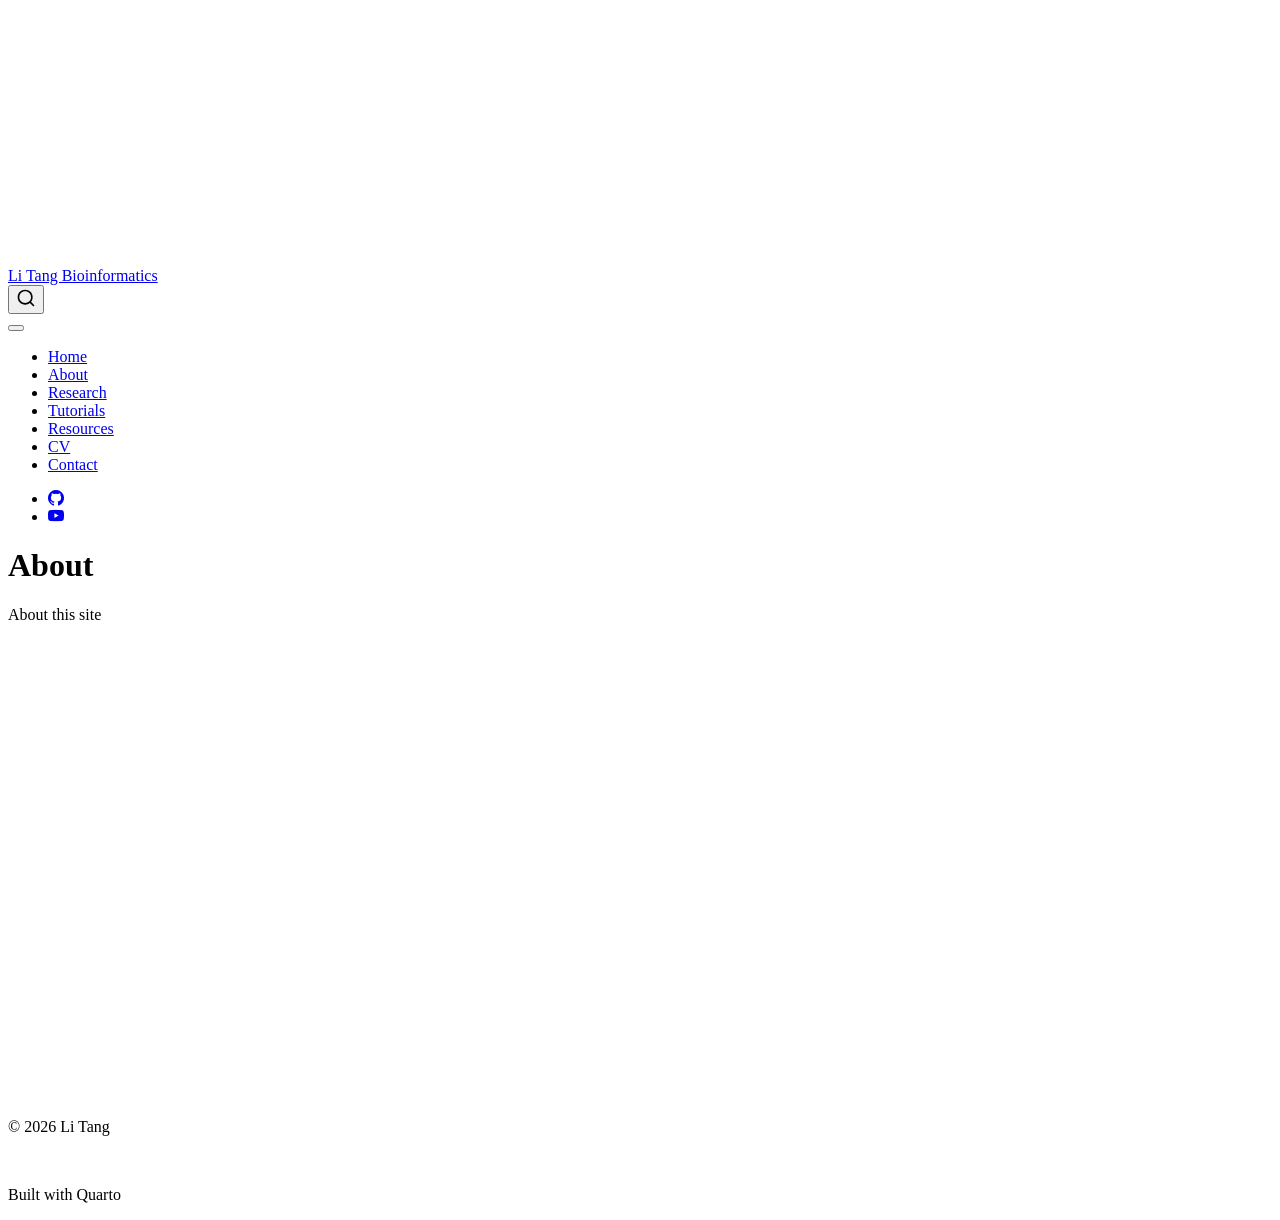
==== docs/about.html @ 750011ef "Initial personal homepage" ====
<!DOCTYPE html>
<html xmlns="http://www.w3.org/1999/xhtml" lang="en" xml:lang="en"><head>

<meta charset="utf-8">
<meta name="generator" content="quarto-1.9.37">

<meta name="viewport" content="width=device-width, initial-scale=1.0, user-scalable=yes">


<title>About – Li Tang Bioinformatics</title>
<style>
/* Default styles provided by pandoc.
** See https://pandoc.org/MANUAL.html#variables-for-html for config info.
*/
code{white-space: pre-wrap;}
span.smallcaps{font-variant: small-caps;}
div.columns{display: flex; gap: min(4vw, 1.5em);}
div.column{flex: auto; overflow-x: auto;}
div.hanging-indent{margin-left: 1.5em; text-indent: -1.5em;}
ul.task-list{list-style: none;}
ul.task-list li input[type="checkbox"] {
  width: 0.8em;
  margin: 0 0.8em 0.2em -1em; /* quarto-specific, see https://github.com/quarto-dev/quarto-cli/issues/4556 */ 
  vertical-align: middle;
}
</style>


<script src="site_libs/quarto-nav/quarto-nav.js"></script>
<script src="site_libs/quarto-nav/headroom.min.js"></script>
<script src="site_libs/clipboard/clipboard.min.js"></script>
<script src="site_libs/quarto-search/autocomplete.umd.js"></script>
<script src="site_libs/quarto-search/fuse.min.js"></script>
<script src="site_libs/quarto-search/quarto-search.js"></script>
<meta name="quarto:offset" content="./">
<script src="site_libs/quarto-html/quarto.js" type="module"></script>
<script src="site_libs/quarto-html/tabsets/tabsets.js" type="module"></script>
<script src="site_libs/quarto-html/popper.min.js"></script>
<script src="site_libs/quarto-html/tippy.umd.min.js"></script>
<script src="site_libs/quarto-html/anchor.min.js"></script>
<link href="site_libs/quarto-html/tippy.css" rel="stylesheet">
<link href="site_libs/quarto-html/quarto-syntax-highlighting-7f8f88aac4f3542376d5c11b86a4c14d.css" rel="stylesheet" id="quarto-text-highlighting-styles">
<script src="site_libs/bootstrap/bootstrap.min.js"></script>
<link href="site_libs/bootstrap/bootstrap-icons.css" rel="stylesheet">
<link href="site_libs/bootstrap/bootstrap-158031087360bce0ff56dc785ce39e06.min.css" rel="stylesheet" append-hash="true" id="quarto-bootstrap" data-mode="light">
<script id="quarto-search-options" type="application/json">{
  "location": "navbar",
  "copy-button": false,
  "collapse-after": 3,
  "panel-placement": "end",
  "type": "overlay",
  "limit": 50,
  "keyboard-shortcut": [
    "f",
    "/",
    "s"
  ],
  "show-item-context": false,
  "language": {
    "search-no-results-text": "No results",
    "search-matching-documents-text": "matching documents",
    "search-copy-link-title": "Copy link to search",
    "search-hide-matches-text": "Hide additional matches",
    "search-more-match-text": "more match in this document",
    "search-more-matches-text": "more matches in this document",
    "search-clear-button-title": "Clear",
    "search-text-placeholder": "",
    "search-detached-cancel-button-title": "Cancel",
    "search-submit-button-title": "Submit",
    "search-label": "Search"
  }
}</script>


<link rel="stylesheet" href="styles.css">
</head>

<body class="nav-fixed quarto-light">

<div id="quarto-search-results"></div>
  <header id="quarto-header" class="headroom fixed-top">
    <nav class="navbar navbar-expand-lg " data-bs-theme="dark">
      <div class="navbar-container container-fluid">
      <div class="navbar-brand-container mx-auto">
    <a class="navbar-brand" href="./index.html">
    <span class="navbar-title">Li Tang Bioinformatics</span>
    </a>
  </div>
            <div id="quarto-search" class="" title="Search"></div>
          <button class="navbar-toggler" type="button" data-bs-toggle="collapse" data-bs-target="#navbarCollapse" aria-controls="navbarCollapse" role="menu" aria-expanded="false" aria-label="Toggle navigation" onclick="if (window.quartoToggleHeadroom) { window.quartoToggleHeadroom(); }">
  <span class="navbar-toggler-icon"></span>
</button>
          <div class="collapse navbar-collapse" id="navbarCollapse">
            <ul class="navbar-nav navbar-nav-scroll me-auto">
  <li class="nav-item">
    <a class="nav-link" href="./index.html"> 
<span class="menu-text">Home</span></a>
  </li>  
  <li class="nav-item">
    <a class="nav-link active" href="./about.html" aria-current="page"> 
<span class="menu-text">About</span></a>
  </li>  
  <li class="nav-item">
    <a class="nav-link" href="./research.html"> 
<span class="menu-text">Research</span></a>
  </li>  
  <li class="nav-item">
    <a class="nav-link" href="./tutorials.html"> 
<span class="menu-text">Tutorials</span></a>
  </li>  
  <li class="nav-item">
    <a class="nav-link" href="./resources.html"> 
<span class="menu-text">Resources</span></a>
  </li>  
  <li class="nav-item">
    <a class="nav-link" href="./cv.html"> 
<span class="menu-text">CV</span></a>
  </li>  
  <li class="nav-item">
    <a class="nav-link" href="./contact.html"> 
<span class="menu-text">Contact</span></a>
  </li>  
</ul>
            <ul class="navbar-nav navbar-nav-scroll ms-auto">
  <li class="nav-item compact">
    <a class="nav-link" href="https://github.com/LiTang1013"> <i class="bi bi-github" role="img">
</i> 
<span class="menu-text"></span></a>
  </li>  
  <li class="nav-item compact">
    <a class="nav-link" href="https://www.youtube.com/@YOUR_CHANNEL"> <i class="bi bi-youtube" role="img">
</i> 
<span class="menu-text"></span></a>
  </li>  
</ul>
          </div> <!-- /navcollapse -->
            <div class="quarto-navbar-tools">
</div>
      </div> <!-- /container-fluid -->
    </nav>
</header>
<!-- content -->
<div id="quarto-content" class="quarto-container page-columns page-rows-contents page-layout-full page-navbar">
<!-- sidebar -->
<!-- margin-sidebar -->
    <div id="quarto-margin-sidebar" class="sidebar margin-sidebar zindex-bottom">
        
    </div>
<!-- main -->
<main class="content column-page" id="quarto-document-content">

<header id="title-block-header" class="quarto-title-block default">
<div class="quarto-title">
<h1 class="title">About</h1>
</div>



<div class="quarto-title-meta column-page">

    
  
    
  </div>
  


</header>


<p>About this site</p>



</main> <!-- /main -->
<script id="quarto-html-after-body" type="application/javascript">
  window.document.addEventListener("DOMContentLoaded", function (event) {
    const icon = "";
    const anchorJS = new window.AnchorJS();
    anchorJS.options = {
      placement: 'right',
      icon: icon
    };
    anchorJS.add('.anchored');
    const isCodeAnnotation = (el) => {
      for (const clz of el.classList) {
        if (clz.startsWith('code-annotation-')) {                     
          return true;
        }
      }
      return false;
    }
    const onCopySuccess = function(e) {
      // button target
      const button = e.trigger;
      // don't keep focus
      button.blur();
      // flash "checked"
      button.classList.add('code-copy-button-checked');
      var currentTitle = button.getAttribute("title");
      button.setAttribute("title", "Copied!");
      let tooltip;
      if (window.bootstrap) {
        button.setAttribute("data-bs-toggle", "tooltip");
        button.setAttribute("data-bs-placement", "left");
        button.setAttribute("data-bs-title", "Copied!");
        tooltip = new bootstrap.Tooltip(button, 
          { trigger: "manual", 
            customClass: "code-copy-button-tooltip",
            offset: [0, -8]});
        tooltip.show();    
      }
      setTimeout(function() {
        if (tooltip) {
          tooltip.hide();
          button.removeAttribute("data-bs-title");
          button.removeAttribute("data-bs-toggle");
          button.removeAttribute("data-bs-placement");
        }
        button.setAttribute("title", currentTitle);
        button.classList.remove('code-copy-button-checked');
      }, 1000);
      // clear code selection
      e.clearSelection();
    }
    const getTextToCopy = function(trigger) {
      const outerScaffold = trigger.parentElement.cloneNode(true);
      const codeEl = outerScaffold.querySelector('code');
      for (const childEl of codeEl.children) {
        if (isCodeAnnotation(childEl)) {
          childEl.remove();
        }
      }
      return codeEl.innerText;
    }
    const clipboard = new window.ClipboardJS('.code-copy-button:not([data-in-quarto-modal])', {
      text: getTextToCopy
    });
    clipboard.on('success', onCopySuccess);
    if (window.document.getElementById('quarto-embedded-source-code-modal')) {
      const clipboardModal = new window.ClipboardJS('.code-copy-button[data-in-quarto-modal]', {
        text: getTextToCopy,
        container: window.document.getElementById('quarto-embedded-source-code-modal')
      });
      clipboardModal.on('success', onCopySuccess);
    }
      var localhostRegex = new RegExp(/^(?:http|https):\/\/localhost\:?[0-9]*\//);
      var mailtoRegex = new RegExp(/^mailto:/);
        var filterRegex = new RegExp('/' + window.location.host + '/');
      var isInternal = (href) => {
          return filterRegex.test(href) || localhostRegex.test(href) || mailtoRegex.test(href);
      }
      // Inspect non-navigation links and adorn them if external
     var links = window.document.querySelectorAll('a[href]:not(.nav-link):not(.navbar-brand):not(.toc-action):not(.sidebar-link):not(.sidebar-item-toggle):not(.pagination-link):not(.no-external):not([aria-hidden]):not(.dropdown-item):not(.quarto-navigation-tool):not(.about-link)');
      for (var i=0; i<links.length; i++) {
        const link = links[i];
        if (!isInternal(link.href)) {
          // undo the damage that might have been done by quarto-nav.js in the case of
          // links that we want to consider external
          if (link.dataset.originalHref !== undefined) {
            link.href = link.dataset.originalHref;
          }
        }
      }
    function tippyHover(el, contentFn, onTriggerFn, onUntriggerFn) {
      const config = {
        allowHTML: true,
        maxWidth: 500,
        delay: 100,
        arrow: false,
        appendTo: function(el) {
            return el.parentElement;
        },
        interactive: true,
        interactiveBorder: 10,
        theme: 'quarto',
        placement: 'bottom-start',
      };
      if (contentFn) {
        config.content = contentFn;
      }
      if (onTriggerFn) {
        config.onTrigger = onTriggerFn;
      }
      if (onUntriggerFn) {
        config.onUntrigger = onUntriggerFn;
      }
      window.tippy(el, config); 
    }
    const noterefs = window.document.querySelectorAll('a[role="doc-noteref"]');
    for (var i=0; i<noterefs.length; i++) {
      const ref = noterefs[i];
      tippyHover(ref, function() {
        // use id or data attribute instead here
        let href = ref.getAttribute('data-footnote-href') || ref.getAttribute('href');
        try { href = new URL(href).hash; } catch {}
        const id = href.replace(/^#\/?/, "");
        const note = window.document.getElementById(id);
        if (note) {
          return note.innerHTML;
        } else {
          return "";
        }
      });
    }
    const xrefs = window.document.querySelectorAll('a.quarto-xref');
    const processXRef = (id, note) => {
      // Strip column container classes
      const stripColumnClz = (el) => {
        el.classList.remove("page-full", "page-columns");
        if (el.children) {
          for (const child of el.children) {
            stripColumnClz(child);
          }
        }
      }
      stripColumnClz(note)
      if (id === null || id.startsWith('sec-')) {
        // Special case sections, only their first couple elements
        const container = document.createElement("div");
        if (note.children && note.children.length > 2) {
          container.appendChild(note.children[0].cloneNode(true));
          for (let i = 1; i < note.children.length; i++) {
            const child = note.children[i];
            if (child.tagName === "P" && child.innerText === "") {
              continue;
            } else {
              container.appendChild(child.cloneNode(true));
              break;
            }
          }
          if (window.Quarto?.typesetMath) {
            window.Quarto.typesetMath(container);
          }
          return container.innerHTML
        } else {
          if (window.Quarto?.typesetMath) {
            window.Quarto.typesetMath(note);
          }
          return note.innerHTML;
        }
      } else {
        // Remove any anchor links if they are present
        const anchorLink = note.querySelector('a.anchorjs-link');
        if (anchorLink) {
          anchorLink.remove();
        }
        if (window.Quarto?.typesetMath) {
          window.Quarto.typesetMath(note);
        }
        if (note.classList.contains("callout")) {
          return note.outerHTML;
        } else {
          return note.innerHTML;
        }
      }
    }
    for (var i=0; i<xrefs.length; i++) {
      const xref = xrefs[i];
      tippyHover(xref, undefined, function(instance) {
        instance.disable();
        let url = xref.getAttribute('href');
        let hash = undefined; 
        if (url.startsWith('#')) {
          hash = url;
        } else {
          try { hash = new URL(url).hash; } catch {}
        }
        if (hash) {
          const id = hash.replace(/^#\/?/, "");
          const note = window.document.getElementById(id);
          if (note !== null) {
            try {
              const html = processXRef(id, note.cloneNode(true));
              instance.setContent(html);
            } finally {
              instance.enable();
              instance.show();
            }
          } else {
            // See if we can fetch this
            fetch(url.split('#')[0])
            .then(res => res.text())
            .then(html => {
              const parser = new DOMParser();
              const htmlDoc = parser.parseFromString(html, "text/html");
              const note = htmlDoc.getElementById(id);
              if (note !== null) {
                const html = processXRef(id, note);
                instance.setContent(html);
              } 
            }).finally(() => {
              instance.enable();
              instance.show();
            });
          }
        } else {
          // See if we can fetch a full url (with no hash to target)
          // This is a special case and we should probably do some content thinning / targeting
          fetch(url)
          .then(res => res.text())
          .then(html => {
            const parser = new DOMParser();
            const htmlDoc = parser.parseFromString(html, "text/html");
            const note = htmlDoc.querySelector('main.content');
            if (note !== null) {
              // This should only happen for chapter cross references
              // (since there is no id in the URL)
              // remove the first header
              if (note.children.length > 0 && note.children[0].tagName === "HEADER") {
                note.children[0].remove();
              }
              const html = processXRef(null, note);
              instance.setContent(html);
            } 
          }).finally(() => {
            instance.enable();
            instance.show();
          });
        }
      }, function(instance) {
      });
    }
        let selectedAnnoteEl;
        const selectorForAnnotation = ( cell, annotation) => {
          let cellAttr = 'data-code-cell="' + cell + '"';
          let lineAttr = 'data-code-annotation="' +  annotation + '"';
          const selector = 'span[' + cellAttr + '][' + lineAttr + ']';
          return selector;
        }
        const selectCodeLines = (annoteEl) => {
          const doc = window.document;
          const targetCell = annoteEl.getAttribute("data-target-cell");
          const targetAnnotation = annoteEl.getAttribute("data-target-annotation");
          const annoteSpan = window.document.querySelector(selectorForAnnotation(targetCell, targetAnnotation));
          const lines = annoteSpan.getAttribute("data-code-lines").split(",");
          const lineIds = lines.map((line) => {
            return targetCell + "-" + line;
          })
          let top = null;
          let height = null;
          let parent = null;
          if (lineIds.length > 0) {
              //compute the position of the single el (top and bottom and make a div)
              const el = window.document.getElementById(lineIds[0]);
              top = el.offsetTop;
              height = el.offsetHeight;
              parent = el.parentElement.parentElement;
            if (lineIds.length > 1) {
              const lastEl = window.document.getElementById(lineIds[lineIds.length - 1]);
              const bottom = lastEl.offsetTop + lastEl.offsetHeight;
              height = bottom - top;
            }
            if (top !== null && height !== null && parent !== null) {
              // cook up a div (if necessary) and position it 
              let div = window.document.getElementById("code-annotation-line-highlight");
              if (div === null) {
                div = window.document.createElement("div");
                div.setAttribute("id", "code-annotation-line-highlight");
                div.style.position = 'absolute';
                parent.appendChild(div);
              }
              div.style.top = top - 2 + "px";
              div.style.height = height + 4 + "px";
              div.style.left = 0;
              let gutterDiv = window.document.getElementById("code-annotation-line-highlight-gutter");
              if (gutterDiv === null) {
                gutterDiv = window.document.createElement("div");
                gutterDiv.setAttribute("id", "code-annotation-line-highlight-gutter");
                gutterDiv.style.position = 'absolute';
                const codeCell = window.document.getElementById(targetCell);
                const gutter = codeCell.querySelector('.code-annotation-gutter');
                gutter.appendChild(gutterDiv);
              }
              gutterDiv.style.top = top - 2 + "px";
              gutterDiv.style.height = height + 4 + "px";
            }
            selectedAnnoteEl = annoteEl;
          }
        };
        const unselectCodeLines = () => {
          const elementsIds = ["code-annotation-line-highlight", "code-annotation-line-highlight-gutter"];
          elementsIds.forEach((elId) => {
            const div = window.document.getElementById(elId);
            if (div) {
              div.remove();
            }
          });
          selectedAnnoteEl = undefined;
        };
          // Handle positioning of the toggle
      window.addEventListener(
        "resize",
        throttle(() => {
          elRect = undefined;
          if (selectedAnnoteEl) {
            selectCodeLines(selectedAnnoteEl);
          }
        }, 10)
      );
      function throttle(fn, ms) {
      let throttle = false;
      let timer;
        return (...args) => {
          if(!throttle) { // first call gets through
              fn.apply(this, args);
              throttle = true;
          } else { // all the others get throttled
              if(timer) clearTimeout(timer); // cancel #2
              timer = setTimeout(() => {
                fn.apply(this, args);
                timer = throttle = false;
              }, ms);
          }
        };
      }
        // Attach click handler to the DT
        const annoteDls = window.document.querySelectorAll('dt[data-target-cell]');
        for (const annoteDlNode of annoteDls) {
          annoteDlNode.addEventListener('click', (event) => {
            const clickedEl = event.target;
            if (clickedEl !== selectedAnnoteEl) {
              unselectCodeLines();
              const activeEl = window.document.querySelector('dt[data-target-cell].code-annotation-active');
              if (activeEl) {
                activeEl.classList.remove('code-annotation-active');
              }
              selectCodeLines(clickedEl);
              clickedEl.classList.add('code-annotation-active');
            } else {
              // Unselect the line
              unselectCodeLines();
              clickedEl.classList.remove('code-annotation-active');
            }
          });
        }
    const findCites = (el) => {
      const parentEl = el.parentElement;
      if (parentEl) {
        const cites = parentEl.dataset.cites;
        if (cites) {
          return {
            el,
            cites: cites.split(' ')
          };
        } else {
          return findCites(el.parentElement)
        }
      } else {
        return undefined;
      }
    };
    var bibliorefs = window.document.querySelectorAll('a[role="doc-biblioref"]');
    for (var i=0; i<bibliorefs.length; i++) {
      const ref = bibliorefs[i];
      const citeInfo = findCites(ref);
      if (citeInfo) {
        tippyHover(citeInfo.el, function() {
          var popup = window.document.createElement('div');
          citeInfo.cites.forEach(function(cite) {
            var citeDiv = window.document.createElement('div');
            citeDiv.classList.add('hanging-indent');
            citeDiv.classList.add('csl-entry');
            var biblioDiv = window.document.getElementById('ref-' + cite);
            if (biblioDiv) {
              citeDiv.innerHTML = biblioDiv.innerHTML;
            }
            popup.appendChild(citeDiv);
          });
          return popup.innerHTML;
        });
      }
    }
  });
  </script>
</div> <!-- /content -->
<footer class="footer">
  <div class="nav-footer">
    <div class="nav-footer-left">
<p>© 2026 Li Tang</p>
</div>   
    <div class="nav-footer-center">
      &nbsp;
    </div>
    <div class="nav-footer-right">
<p>Built with Quarto</p>
</div>
  </div>
</footer>




</body></html>
---- docs/site_libs/quarto-html/tippy.css ----
.tippy-box[data-animation=fade][data-state=hidden]{opacity:0}[data-tippy-root]{max-width:calc(100vw - 10px)}.tippy-box{position:relative;background-color:#333;color:#fff;border-radius:4px;font-size:14px;line-height:1.4;white-space:normal;outline:0;transition-property:transform,visibility,opacity}.tippy-box[data-placement^=top]>.tippy-arrow{bottom:0}.tippy-box[data-placement^=top]>.tippy-arrow:before{bottom:-7px;left:0;border-width:8px 8px 0;border-top-color:initial;transform-origin:center top}.tippy-box[data-placement^=bottom]>.tippy-arrow{top:0}.tippy-box[data-placement^=bottom]>.tippy-arrow:before{top:-7px;left:0;border-width:0 8px 8px;border-bottom-color:initial;transform-origin:center bottom}.tippy-box[data-placement^=left]>.tippy-arrow{right:0}.tippy-box[data-placement^=left]>.tippy-arrow:before{border-width:8px 0 8px 8px;border-left-color:initial;right:-7px;transform-origin:center left}.tippy-box[data-placement^=right]>.tippy-arrow{left:0}.tippy-box[data-placement^=right]>.tippy-arrow:before{left:-7px;border-width:8px 8px 8px 0;border-right-color:initial;transform-origin:center right}.tippy-box[data-inertia][data-state=visible]{transition-timing-function:cubic-bezier(.54,1.5,.38,1.11)}.tippy-arrow{width:16px;height:16px;color:#333}.tippy-arrow:before{content:"";position:absolute;border-color:transparent;border-style:solid}.tippy-content{position:relative;padding:5px 9px;z-index:1}
---- docs/site_libs/quarto-html/quarto-syntax-highlighting-7f8f88aac4f3542376d5c11b86a4c14d.css ----
/* quarto syntax highlight colors */
:root {
  --quarto-hl-ot-color: #003B4F;
  --quarto-hl-at-color: #657422;
  --quarto-hl-ss-color: #20794D;
  --quarto-hl-an-color: #5E5E5E;
  --quarto-hl-fu-color: #4758AB;
  --quarto-hl-st-color: #20794D;
  --quarto-hl-cf-color: #003B4F;
  --quarto-hl-op-color: #5E5E5E;
  --quarto-hl-er-color: #AD0000;
  --quarto-hl-bn-color: #AD0000;
  --quarto-hl-al-color: #AD0000;
  --quarto-hl-va-color: #111111;
  --quarto-hl-bu-color: inherit;
  --quarto-hl-ex-color: inherit;
  --quarto-hl-pp-color: #AD0000;
  --quarto-hl-in-color: #5E5E5E;
  --quarto-hl-vs-color: #20794D;
  --quarto-hl-wa-color: #5E5E5E;
  --quarto-hl-do-color: #5E5E5E;
  --quarto-hl-im-color: #00769E;
  --quarto-hl-ch-color: #20794D;
  --quarto-hl-dt-color: #AD0000;
  --quarto-hl-fl-color: #AD0000;
  --quarto-hl-co-color: #5E5E5E;
  --quarto-hl-cv-color: #5E5E5E;
  --quarto-hl-cn-color: #8f5902;
  --quarto-hl-sc-color: #5E5E5E;
  --quarto-hl-dv-color: #AD0000;
  --quarto-hl-kw-color: #003B4F;
}

/* other quarto variables */
:root {
  --quarto-font-monospace: SFMono-Regular, Menlo, Monaco, Consolas, "Liberation Mono", "Courier New", monospace;
}

/* syntax highlight based on Pandoc's rules */
pre > code.sourceCode > span {
  color: #003B4F;
}

code.sourceCode > span {
  color: #003B4F;
}

div.sourceCode,
div.sourceCode pre.sourceCode {
  color: #003B4F;
}

/* Normal */
code span {
  color: #003B4F;
}

/* Alert */
code span.al {
  color: #AD0000;
  font-style: inherit;
}

/* Annotation */
code span.an {
  color: #5E5E5E;
  font-style: inherit;
}

/* Attribute */
code span.at {
  color: #657422;
  font-style: inherit;
}

/* BaseN */
code span.bn {
  color: #AD0000;
  font-style: inherit;
}

/* BuiltIn */
code span.bu {
  font-style: inherit;
}

/* ControlFlow */
code span.cf {
  color: #003B4F;
  font-weight: bold;
  font-style: inherit;
}

/* Char */
code span.ch {
  color: #20794D;
  font-style: inherit;
}

/* Constant */
code span.cn {
  color: #8f5902;
  font-style: inherit;
}

/* Comment */
code span.co {
  color: #5E5E5E;
  font-style: inherit;
}

/* CommentVar */
code span.cv {
  color: #5E5E5E;
  font-style: italic;
}

/* Documentation */
code span.do {
  color: #5E5E5E;
  font-style: italic;
}

/* DataType */
code span.dt {
  color: #AD0000;
  font-style: inherit;
}

/* DecVal */
code span.dv {
  color: #AD0000;
  font-style: inherit;
}

/* Error */
code span.er {
  color: #AD0000;
  font-style: inherit;
}

/* Extension */
code span.ex {
  font-style: inherit;
}

/* Float */
code span.fl {
  color: #AD0000;
  font-style: inherit;
}

/* Function */
code span.fu {
  color: #4758AB;
  font-style: inherit;
}

/* Import */
code span.im {
  color: #00769E;
  font-style: inherit;
}

/* Information */
code span.in {
  color: #5E5E5E;
  font-style: inherit;
}

/* Keyword */
code span.kw {
  color: #003B4F;
  font-weight: bold;
  font-style: inherit;
}

/* Operator */
code span.op {
  color: #5E5E5E;
  font-style: inherit;
}

/* Other */
code span.ot {
  color: #003B4F;
  font-style: inherit;
}

/* Preprocessor */
code span.pp {
  color: #AD0000;
  font-style: inherit;
}

/* SpecialChar */
code span.sc {
  color: #5E5E5E;
  font-style: inherit;
}

/* SpecialString */
code span.ss {
  color: #20794D;
  font-style: inherit;
}

/* String */
code span.st {
  color: #20794D;
  font-style: inherit;
}

/* Variable */
code span.va {
  color: #111111;
  font-style: inherit;
}

/* VerbatimString */
code span.vs {
  color: #20794D;
  font-style: inherit;
}

/* Warning */
code span.wa {
  color: #5E5E5E;
  font-style: italic;
}

.prevent-inlining {
  content: "</";
}

/*# sourceMappingURL=789ad8cd35626ba772517505b42a116e.css.map */
---- docs/styles.css ----
.hero {
  padding: 80px 24px;
  text-align: center;
  background: linear-gradient(135deg, #f7fbff, #eaf3f8);
  border-radius: 24px;
  margin-bottom: 42px;
}

.hero h1 {
  font-size: 3.3rem;
  font-weight: 750;
  margin-bottom: 10px;
}

.hero h2 {
  font-size: 1.4rem;
  font-weight: 400;
  color: #445;
}

.button-row {
  margin-top: 28px;
}

.custom-button {
  display: inline-block;
  padding: 12px 22px;
  margin: 6px;
  border-radius: 999px;
  background: #1f77b4;
  color: white;
  text-decoration: none;
  font-weight: 650;
}

.custom-button:hover {
  background: #155a8a;
  color: white;
  text-decoration: none;
}

.card-grid {
  display: grid;
  grid-template-columns: repeat(auto-fit, minmax(240px, 1fr));
  gap: 22px;
  margin-top: 24px;
  margin-bottom: 36px;
}

.custom-card {
  padding: 26px;
  border-radius: 20px;
  background: white;
  box-shadow: 0 8px 22px rgba(0,0,0,0.08);
  border: 1px solid #eef2f5;
}

.custom-card h3 {
  margin-top: 0;
}

.video-wrapper {
  position: relative;
  padding-bottom: 56.25%;
  height: 0;
  overflow: hidden;
  border-radius: 20px;
  box-shadow: 0 8px 24px rgba(0,0,0,0.14);
  margin: 24px 0;
}

.video-wrapper iframe {
  position: absolute;
  top: 0;
  left: 0;
  width: 100%;
  height: 100%;
}

img {
  border-radius: 12px;
}
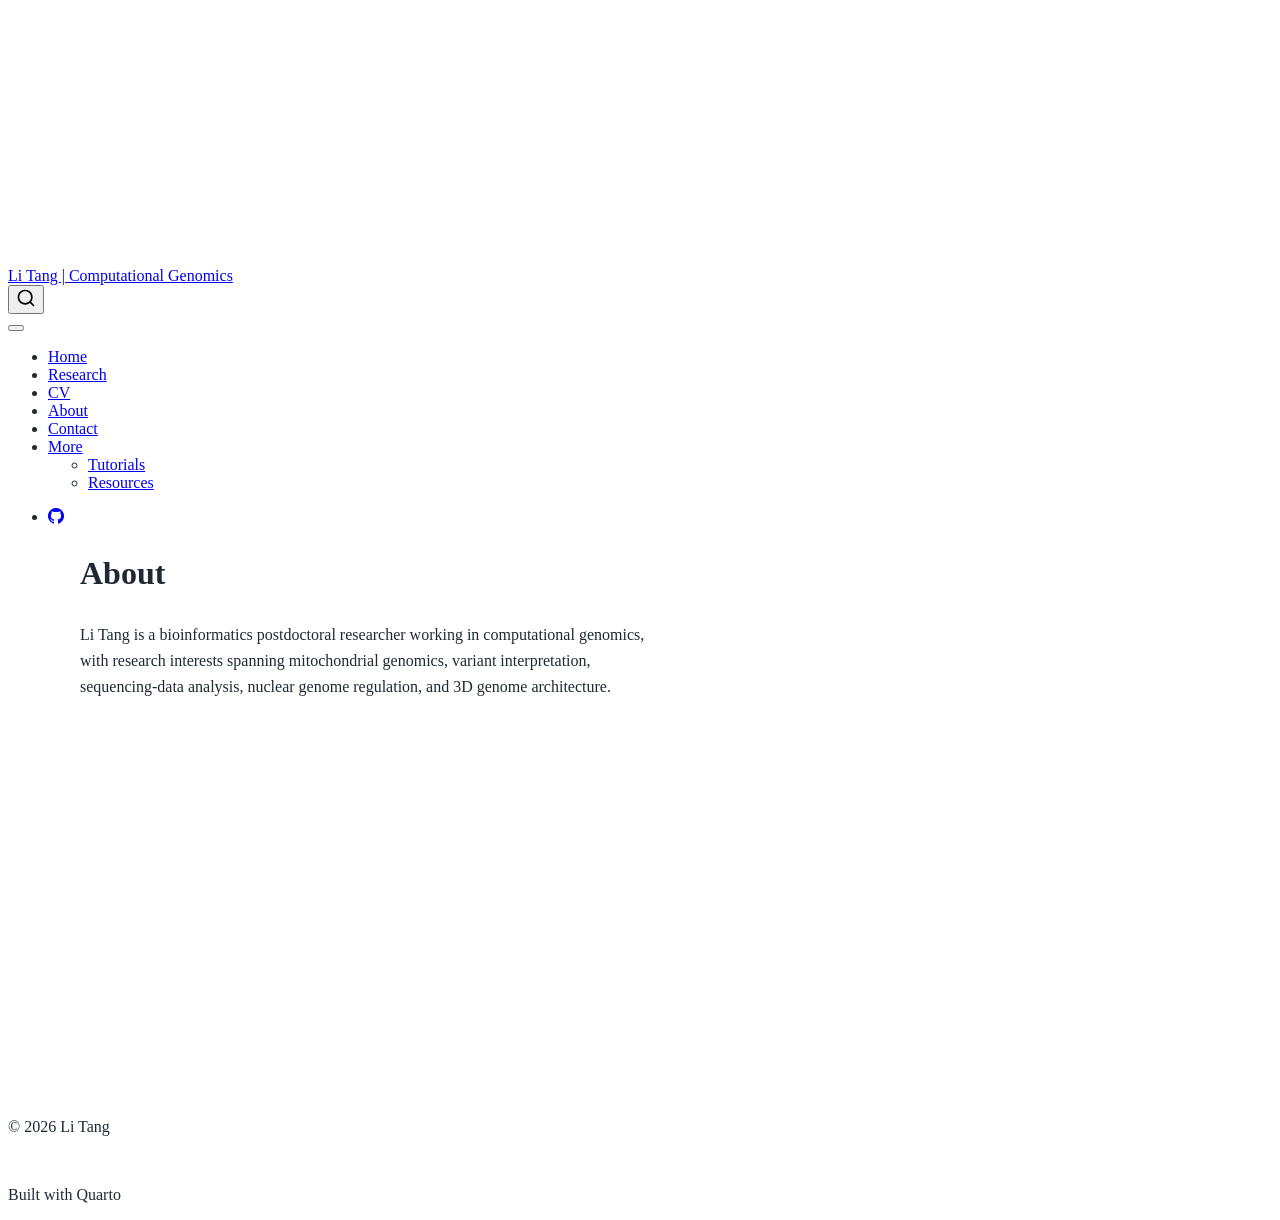
==== commit 5dae1e4e: "Update academic research profile homepage" ====
--- a/docs/about.html
+++ b/docs/about.html
@@ -7,7 +7,7 @@
 <meta name="viewport" content="width=device-width, initial-scale=1.0, user-scalable=yes">
 
 
-<title>About – Li Tang Bioinformatics</title>
+<title>About – Li Tang | Computational Genomics</title>
 <style>
 /* Default styles provided by pandoc.
 ** See https://pandoc.org/MANUAL.html#variables-for-html for config info.
@@ -83,7 +83,7 @@
       <div class="navbar-container container-fluid">
       <div class="navbar-brand-container mx-auto">
     <a class="navbar-brand" href="./index.html">
-    <span class="navbar-title">Li Tang Bioinformatics</span>
+    <span class="navbar-title">Li Tang | Computational Genomics</span>
     </a>
   </div>
             <div id="quarto-search" class="" title="Search"></div>
@@ -92,46 +92,15 @@
 </button>
           <div class="collapse navbar-collapse" id="navbarCollapse">
             <ul class="navbar-nav navbar-nav-scroll me-auto">
-  <li class="nav-item">
-    <a class="nav-link" href="./index.html"> 
-<span class="menu-text">Home</span></a>
-  </li>  
-  <li class="nav-item">
-    <a class="nav-link active" href="./about.html" aria-current="page"> 
-<span class="menu-text">About</span></a>
-  </li>  
-  <li class="nav-item">
-    <a class="nav-link" href="./research.html"> 
-<span class="menu-text">Research</span></a>
-  </li>  
-  <li class="nav-item">
-    <a class="nav-link" href="./tutorials.html"> 
-<span class="menu-text">Tutorials</span></a>
-  </li>  
-  <li class="nav-item">
-    <a class="nav-link" href="./resources.html"> 
-<span class="menu-text">Resources</span></a>
-  </li>  
-  <li class="nav-item">
-    <a class="nav-link" href="./cv.html"> 
-<span class="menu-text">CV</span></a>
-  </li>  
-  <li class="nav-item">
-    <a class="nav-link" href="./contact.html"> 
-<span class="menu-text">Contact</span></a>
-  </li>  
+  <li class="nav-item"><a class="nav-link" href="./index.html"><span class="menu-text">Home</span></a></li>
+  <li class="nav-item"><a class="nav-link" href="./research.html"><span class="menu-text">Research</span></a></li>
+  <li class="nav-item"><a class="nav-link" href="./cv.html"><span class="menu-text">CV</span></a></li>
+  <li class="nav-item"><a class="nav-link active" href="./about.html" aria-current="page"><span class="menu-text">About</span></a></li>
+  <li class="nav-item"><a class="nav-link" href="./contact.html"><span class="menu-text">Contact</span></a></li>
+  <li class="nav-item dropdown"><a class="nav-link dropdown-toggle" href="#" id="nav-menu-more" role="link" data-bs-toggle="dropdown" aria-expanded="false"><span class="menu-text">More</span></a><ul class="dropdown-menu" aria-labelledby="nav-menu-more"><li><a class="dropdown-item" href="./tutorials.html"><span class="dropdown-text">Tutorials</span></a></li><li><a class="dropdown-item" href="./resources.html"><span class="dropdown-text">Resources</span></a></li></ul></li>
 </ul>
             <ul class="navbar-nav navbar-nav-scroll ms-auto">
-  <li class="nav-item compact">
-    <a class="nav-link" href="https://github.com/LiTang1013"> <i class="bi bi-github" role="img">
-</i> 
-<span class="menu-text"></span></a>
-  </li>  
-  <li class="nav-item compact">
-    <a class="nav-link" href="https://www.youtube.com/@YOUR_CHANNEL"> <i class="bi bi-youtube" role="img">
-</i> 
-<span class="menu-text"></span></a>
-  </li>  
+  <li class="nav-item compact"><a class="nav-link" href="https://github.com/LiTang1013"> <i class="bi bi-github" role="img"></i><span class="menu-text"></span></a></li>
 </ul>
           </div> <!-- /navcollapse -->
             <div class="quarto-navbar-tools">
@@ -147,32 +116,7 @@
         
     </div>
 <!-- main -->
-<main class="content column-page" id="quarto-document-content">
-
-<header id="title-block-header" class="quarto-title-block default">
-<div class="quarto-title">
-<h1 class="title">About</h1>
-</div>
-
-
-
-<div class="quarto-title-meta column-page">
-
-    
-  
-    
-  </div>
-  
-
-
-</header>
-
-
-<p>About this site</p>
-
-
-
-</main> <!-- /main -->
+<main class="content column-page-left" id="quarto-document-content"><header id="title-block-header" class="quarto-title-block default"><div class="quarto-title"><h1 class="title">About</h1></div></header><p>Li Tang is a bioinformatics postdoctoral researcher working in computational genomics, with research interests spanning mitochondrial genomics, variant interpretation, sequencing-data analysis, nuclear genome regulation, and 3D genome architecture.</p><!-- TODO: Add verified affiliation, biography details, headshot, and external profile links when available. --></main> <!-- /main -->
 <script id="quarto-html-after-body" type="application/javascript">
   window.document.addEventListener("DOMContentLoaded", function (event) {
     const icon = "";
--- a/docs/styles.css
+++ b/docs/styles.css
@@ -1,62 +1,189 @@
+:root {
+  --academic-blue: #174a6f;
+  --academic-blue-dark: #103854;
+  --academic-ink: #1f2933;
+  --academic-muted: #52606d;
+  --academic-border: #d9e2ec;
+  --academic-surface: #ffffff;
+  --academic-soft: #f7fafc;
+}
+
+body {
+  color: var(--academic-ink);
+}
+
+main.content,
+.quarto-title-block,
+#quarto-content > * {
+  line-height: 1.65;
+}
+
+main.content {
+  max-width: 1120px;
+  margin-left: auto;
+  margin-right: auto;
+}
+
+p,
+li {
+  max-width: 72ch;
+}
+
 .hero {
-  padding: 80px 24px;
-  text-align: center;
-  background: linear-gradient(135deg, #f7fbff, #eaf3f8);
+  padding: clamp(48px, 8vw, 88px) clamp(22px, 5vw, 64px);
+  background: linear-gradient(135deg, #f8fbfd 0%, #edf5f9 100%);
+  border: 1px solid var(--academic-border);
   border-radius: 24px;
-  margin-bottom: 42px;
+  margin: 18px 0 48px;
+}
+
+.academic-hero {
+  text-align: left;
+}
+
+.hero-content {
+  max-width: 850px;
 }
 
 .hero h1 {
-  font-size: 3.3rem;
+  font-size: clamp(2.6rem, 7vw, 4.4rem);
   font-weight: 750;
-  margin-bottom: 10px;
+  line-height: 1.05;
+  margin-bottom: 12px;
+  color: #102a43;
 }
 
 .hero h2 {
-  font-size: 1.4rem;
-  font-weight: 400;
-  color: #445;
+  font-size: clamp(1.1rem, 2.5vw, 1.45rem);
+  font-weight: 500;
+  color: var(--academic-blue);
+  margin-bottom: 14px;
+}
+
+.hero p {
+  font-size: 1.08rem;
+  color: #334e68;
+  margin-top: 18px;
+}
+
+.identity-line {
+  color: var(--academic-muted);
+  font-size: 0.98rem;
+  border-left: 3px solid var(--academic-blue);
+  padding-left: 14px;
+  margin: 18px 0;
 }
 
 .button-row {
-  margin-top: 28px;
+  display: flex;
+  flex-wrap: wrap;
+  gap: 12px;
+  margin-top: 30px;
 }
 
 .custom-button {
-  display: inline-block;
-  padding: 12px 22px;
-  margin: 6px;
+  display: inline-flex;
+  align-items: center;
+  justify-content: center;
+  min-height: 44px;
+  padding: 10px 20px;
   border-radius: 999px;
-  background: #1f77b4;
-  color: white;
+  background: var(--academic-blue);
+  border: 1px solid var(--academic-blue);
+  color: #ffffff;
   text-decoration: none;
   font-weight: 650;
+  transition: background-color 150ms ease, border-color 150ms ease, box-shadow 150ms ease;
 }
 
 .custom-button:hover {
-  background: #155a8a;
-  color: white;
+  background: var(--academic-blue-dark);
+  border-color: var(--academic-blue-dark);
+  color: #ffffff;
   text-decoration: none;
 }
 
+.secondary-button {
+  background: #ffffff;
+  color: var(--academic-blue);
+}
+
+.secondary-button:hover {
+  background: #eef6fb;
+  color: var(--academic-blue-dark);
+}
+
+a:focus-visible,
+.custom-button:focus-visible,
+.nav-link:focus-visible {
+  outline: 3px solid #f0b429;
+  outline-offset: 3px;
+  border-radius: 6px;
+}
+
+.theme-grid,
 .card-grid {
   display: grid;
-  grid-template-columns: repeat(auto-fit, minmax(240px, 1fr));
-  gap: 22px;
-  margin-top: 24px;
-  margin-bottom: 36px;
-}
-
+  grid-template-columns: repeat(2, minmax(0, 1fr));
+  gap: 24px;
+  margin: 24px 0 38px;
+}
+
+.custom-card,
+.theme-card,
+.research-vision {
+  background: var(--academic-surface);
+  border: 1px solid var(--academic-border);
+  border-radius: 18px;
+  box-shadow: 0 10px 24px rgba(15, 45, 70, 0.07);
+}
+
+.theme-card,
 .custom-card {
-  padding: 26px;
-  border-radius: 20px;
-  background: white;
-  box-shadow: 0 8px 22px rgba(0,0,0,0.08);
-  border: 1px solid #eef2f5;
-}
-
-.custom-card h3 {
+  padding: clamp(22px, 4vw, 30px);
+}
+
+.theme-card {
+  display: flex;
+  flex-direction: column;
+  min-height: 440px;
+}
+
+.theme-card h3,
+.custom-card h3,
+.research-vision h3 {
   margin-top: 0;
+  color: #102a43;
+  line-height: 1.25;
+}
+
+.keyword-list {
+  margin-top: auto;
+  padding-top: 12px;
+  color: var(--academic-muted);
+  font-size: 0.95rem;
+}
+
+.keyword-list ul {
+  display: flex;
+  flex-wrap: wrap;
+  gap: 8px;
+  padding-left: 0;
+  list-style: none;
+}
+
+.keyword-list li {
+  max-width: none;
+  background: var(--academic-soft);
+  border: 1px solid #e6edf3;
+  border-radius: 999px;
+  padding: 5px 10px;
+}
+
+.research-vision {
+  padding: clamp(22px, 4vw, 30px);
+  background: #fbfdff;
+  margin: 12px 0 44px;
 }
 
 .video-wrapper {
@@ -64,19 +191,42 @@
   padding-bottom: 56.25%;
   height: 0;
   overflow: hidden;
-  border-radius: 20px;
-  box-shadow: 0 8px 24px rgba(0,0,0,0.14);
+  border-radius: 18px;
+  box-shadow: 0 10px 24px rgba(15, 45, 70, 0.11);
   margin: 24px 0;
 }
 
 .video-wrapper iframe {
   position: absolute;
-  top: 0;
-  left: 0;
+  inset: 0;
   width: 100%;
   height: 100%;
 }
 
 img {
   border-radius: 12px;
-}+}
+
+@media (max-width: 760px) {
+  main.content {
+    padding-left: 16px;
+    padding-right: 16px;
+  }
+
+  .theme-grid,
+  .card-grid {
+    grid-template-columns: 1fr;
+  }
+
+  .theme-card {
+    min-height: 0;
+  }
+
+  .button-row {
+    align-items: stretch;
+  }
+
+  .custom-button {
+    width: 100%;
+  }
+}
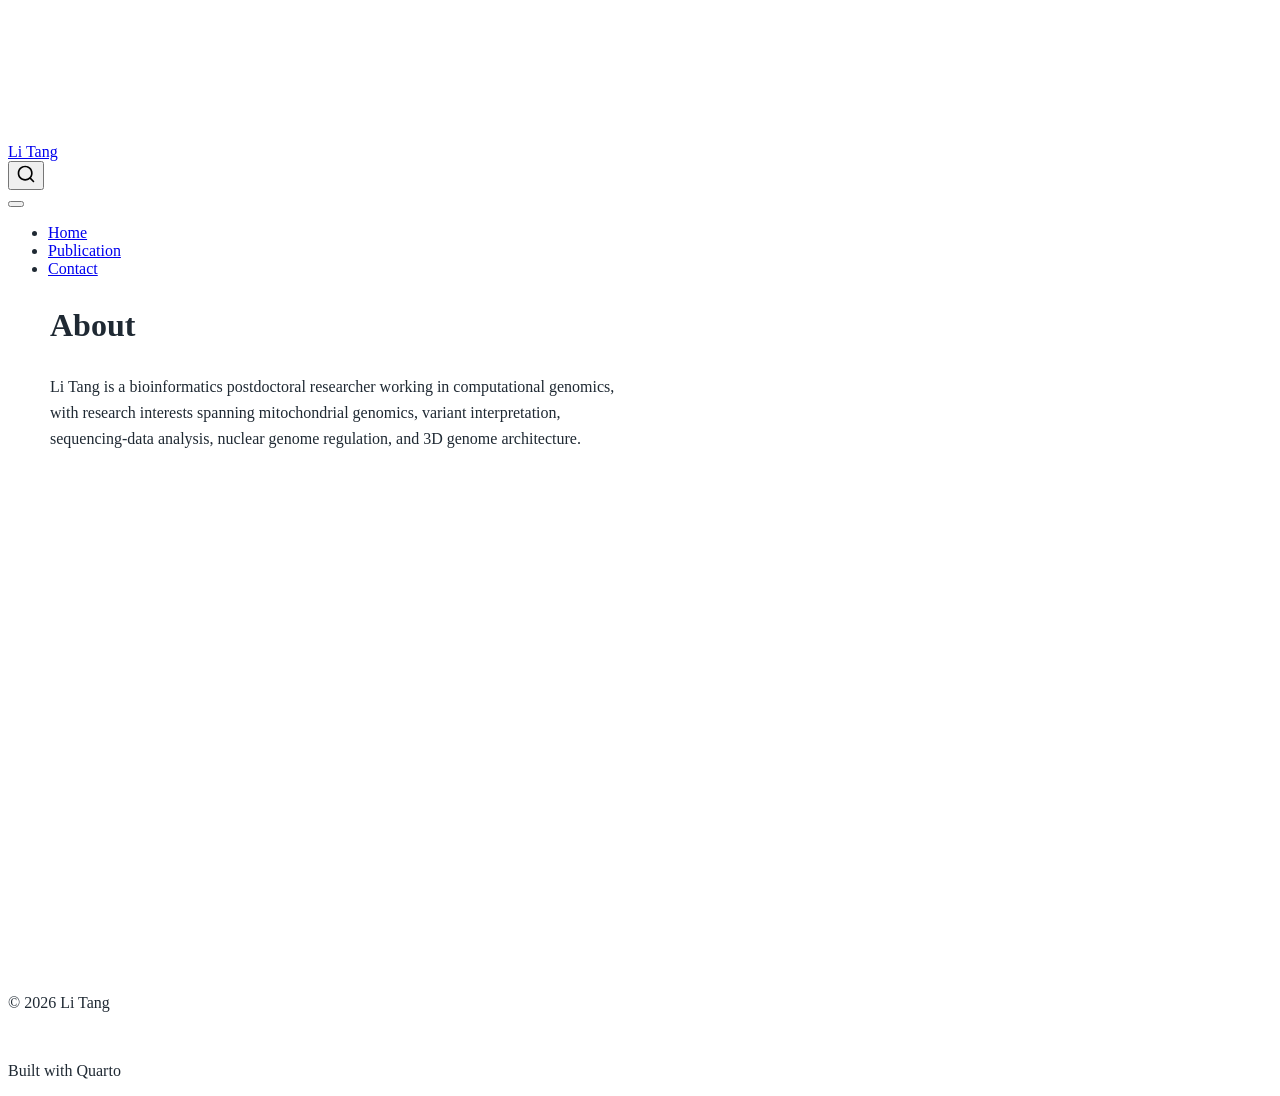
==== commit fc1b322a: "Address homepage navigation and profile updates" ====
--- a/docs/about.html
+++ b/docs/about.html
@@ -7,7 +7,7 @@
 <meta name="viewport" content="width=device-width, initial-scale=1.0, user-scalable=yes">
 
 
-<title>About – Li Tang | Computational Genomics</title>
+<title>About – Li Tang</title>
 <style>
 /* Default styles provided by pandoc.
 ** See https://pandoc.org/MANUAL.html#variables-for-html for config info.
@@ -83,7 +83,7 @@
       <div class="navbar-container container-fluid">
       <div class="navbar-brand-container mx-auto">
     <a class="navbar-brand" href="./index.html">
-    <span class="navbar-title">Li Tang | Computational Genomics</span>
+    <span class="navbar-title">Li Tang</span>
     </a>
   </div>
             <div id="quarto-search" class="" title="Search"></div>
@@ -93,14 +93,10 @@
           <div class="collapse navbar-collapse" id="navbarCollapse">
             <ul class="navbar-nav navbar-nav-scroll me-auto">
   <li class="nav-item"><a class="nav-link" href="./index.html"><span class="menu-text">Home</span></a></li>
-  <li class="nav-item"><a class="nav-link" href="./research.html"><span class="menu-text">Research</span></a></li>
-  <li class="nav-item"><a class="nav-link" href="./cv.html"><span class="menu-text">CV</span></a></li>
-  <li class="nav-item"><a class="nav-link active" href="./about.html" aria-current="page"><span class="menu-text">About</span></a></li>
+  <li class="nav-item"><a class="nav-link" href="./publication.html"><span class="menu-text">Publication</span></a></li>
   <li class="nav-item"><a class="nav-link" href="./contact.html"><span class="menu-text">Contact</span></a></li>
-  <li class="nav-item dropdown"><a class="nav-link dropdown-toggle" href="#" id="nav-menu-more" role="link" data-bs-toggle="dropdown" aria-expanded="false"><span class="menu-text">More</span></a><ul class="dropdown-menu" aria-labelledby="nav-menu-more"><li><a class="dropdown-item" href="./tutorials.html"><span class="dropdown-text">Tutorials</span></a></li><li><a class="dropdown-item" href="./resources.html"><span class="dropdown-text">Resources</span></a></li></ul></li>
 </ul>
             <ul class="navbar-nav navbar-nav-scroll ms-auto">
-  <li class="nav-item compact"><a class="nav-link" href="https://github.com/LiTang1013"> <i class="bi bi-github" role="img"></i><span class="menu-text"></span></a></li>
 </ul>
           </div> <!-- /navcollapse -->
             <div class="quarto-navbar-tools">
--- a/docs/styles.css
+++ b/docs/styles.css
@@ -1,27 +1,26 @@
 :root {
-  --academic-blue: #174a6f;
-  --academic-blue-dark: #103854;
-  --academic-ink: #1f2933;
-  --academic-muted: #52606d;
-  --academic-border: #d9e2ec;
-  --academic-surface: #ffffff;
-  --academic-soft: #f7fafc;
+  --ink: #1f2933;
+  --muted: #52606d;
+  --navy: #123c69;
+  --blue: #1d6fb8;
+  --sky: #e8f5ff;
+  --cyan: #11a9c9;
+  --purple: #6d5dfc;
+  --orange: #f59f00;
+  --green: #2f9e44;
+  --surface: #ffffff;
+  --border: #d7e3ef;
 }
 
 body {
-  color: var(--academic-ink);
-}
-
-main.content,
-.quarto-title-block,
-#quarto-content > * {
-  line-height: 1.65;
+  color: var(--ink);
 }
 
 main.content {
-  max-width: 1120px;
+  max-width: 1180px;
   margin-left: auto;
   margin-right: auto;
+  line-height: 1.65;
 }
 
 p,
@@ -29,56 +28,99 @@
   max-width: 72ch;
 }
 
-.hero {
-  padding: clamp(48px, 8vw, 88px) clamp(22px, 5vw, 64px);
-  background: linear-gradient(135deg, #f8fbfd 0%, #edf5f9 100%);
-  border: 1px solid var(--academic-border);
+.profile-hero {
+  display: grid;
+  grid-template-columns: minmax(0, 1.45fr) minmax(220px, 0.55fr);
+  grid-template-areas:
+    "copy photo"
+    "education education";
+  gap: 24px;
+  padding: clamp(28px, 5vw, 52px);
+  margin: 18px 0 34px;
+  background: linear-gradient(135deg, #e7f4ff 0%, #cfeaff 48%, #edf7ff 100%);
+  border: 1px solid #b9dcf5;
+  border-radius: 28px;
+  box-shadow: 0 16px 34px rgba(29, 111, 184, 0.16);
+}
+
+.profile-copy {
+  grid-area: copy;
+  align-self: center;
+}
+
+.profile-copy h1 {
+  margin: 0 0 10px;
+  color: #0b2742;
+  font-size: clamp(2.8rem, 7vw, 5rem);
+  font-weight: 800;
+  line-height: 1;
+}
+
+.profile-copy h2 {
+  margin: 0 0 18px;
+  color: var(--navy);
+  font-size: clamp(1.15rem, 2.3vw, 1.55rem);
+  font-weight: 650;
+}
+
+.profile-copy p {
+  color: #243b53;
+  font-size: 1.08rem;
+}
+
+.profile-photo-card {
+  grid-area: photo;
+  display: flex;
+  justify-content: center;
+  align-items: center;
+}
+
+.photo-placeholder {
+  display: grid;
+  place-items: center;
+  width: min(100%, 260px);
+  aspect-ratio: 1 / 1.15;
   border-radius: 24px;
-  margin: 18px 0 48px;
-}
-
-.academic-hero {
-  text-align: left;
-}
-
-.hero-content {
-  max-width: 850px;
-}
-
-.hero h1 {
-  font-size: clamp(2.6rem, 7vw, 4.4rem);
+  background: linear-gradient(160deg, #ffffff 0%, #d8efff 100%);
+  border: 2px dashed #66aee8;
+  color: #3178b6;
   font-weight: 750;
-  line-height: 1.05;
-  margin-bottom: 12px;
-  color: #102a43;
-}
-
-.hero h2 {
-  font-size: clamp(1.1rem, 2.5vw, 1.45rem);
-  font-weight: 500;
-  color: var(--academic-blue);
+  letter-spacing: 0.08em;
+  text-transform: uppercase;
+}
+
+.education-card {
+  grid-area: education;
+  padding: clamp(20px, 3vw, 30px);
+  background: rgba(255, 255, 255, 0.82);
+  border: 1px solid rgba(255, 255, 255, 0.9);
+  border-radius: 22px;
+  box-shadow: inset 0 0 0 1px rgba(29, 111, 184, 0.08);
+}
+
+.education-card h3 {
+  margin: 0 0 12px;
+  padding-bottom: 6px;
+  border-bottom: 2px solid #0b2742;
+  color: #2d3748;
+  font-size: clamp(1.55rem, 4vw, 2.45rem);
+  font-weight: 850;
+  letter-spacing: -0.04em;
+}
+
+.education-card p {
   margin-bottom: 14px;
-}
-
-.hero p {
-  font-size: 1.08rem;
-  color: #334e68;
-  margin-top: 18px;
-}
-
-.identity-line {
-  color: var(--academic-muted);
-  font-size: 0.98rem;
-  border-left: 3px solid var(--academic-blue);
-  padding-left: 14px;
-  margin: 18px 0;
-}
-
+  color: #2f3a47;
+  font-size: clamp(1.05rem, 2.4vw, 1.55rem);
+  line-height: 1.2;
+}
+
+.profile-links,
 .button-row {
   display: flex;
   flex-wrap: wrap;
   gap: 12px;
-  margin-top: 30px;
+  margin-top: 24px;
 }
 
 .custom-button {
@@ -88,145 +130,144 @@
   min-height: 44px;
   padding: 10px 20px;
   border-radius: 999px;
-  background: var(--academic-blue);
-  border: 1px solid var(--academic-blue);
+  background: var(--navy);
+  border: 1px solid var(--navy);
   color: #ffffff;
   text-decoration: none;
-  font-weight: 650;
-  transition: background-color 150ms ease, border-color 150ms ease, box-shadow 150ms ease;
+  font-weight: 700;
+  transition: background-color 150ms ease, border-color 150ms ease, transform 150ms ease;
 }
 
 .custom-button:hover {
-  background: var(--academic-blue-dark);
-  border-color: var(--academic-blue-dark);
+  background: #08243d;
+  border-color: #08243d;
   color: #ffffff;
   text-decoration: none;
+  transform: translateY(-1px);
 }
 
 .secondary-button {
   background: #ffffff;
-  color: var(--academic-blue);
+  color: var(--navy);
 }
 
 .secondary-button:hover {
-  background: #eef6fb;
-  color: var(--academic-blue-dark);
+  background: #f2f8ff;
+  color: #08243d;
 }
 
 a:focus-visible,
 .custom-button:focus-visible,
-.nav-link:focus-visible {
+.nav-link:focus-visible,
+.dropdown-item:focus-visible {
   outline: 3px solid #f0b429;
   outline-offset: 3px;
   border-radius: 6px;
 }
 
-.theme-grid,
-.card-grid {
+.theme-grid {
   display: grid;
   grid-template-columns: repeat(2, minmax(0, 1fr));
-  gap: 24px;
-  margin: 24px 0 38px;
-}
-
-.custom-card,
-.theme-card,
-.research-vision {
-  background: var(--academic-surface);
-  border: 1px solid var(--academic-border);
-  border-radius: 18px;
-  box-shadow: 0 10px 24px rgba(15, 45, 70, 0.07);
-}
-
-.theme-card,
-.custom-card {
-  padding: clamp(22px, 4vw, 30px);
+  gap: 26px;
+  margin: 28px 0 42px;
 }
 
 .theme-card {
   display: flex;
   flex-direction: column;
-  min-height: 440px;
-}
-
-.theme-card h3,
-.custom-card h3,
-.research-vision h3 {
+  min-height: 400px;
+  padding: clamp(24px, 4vw, 34px);
+  border: 0;
+  border-radius: 26px;
+  color: #ffffff;
+  box-shadow: 0 18px 34px rgba(15, 45, 70, 0.18);
+}
+
+.theme-nuclear {
+  background: linear-gradient(135deg, #143d73 0%, #1b74b7 52%, #13a8c8 100%);
+}
+
+.theme-mito {
+  background: linear-gradient(135deg, #4c2a85 0%, #8a4fd3 48%, #f08c00 100%);
+}
+
+.theme-card h3 {
   margin-top: 0;
-  color: #102a43;
-  line-height: 1.25;
+  color: #ffffff;
+  font-size: clamp(1.35rem, 2.6vw, 1.9rem);
+  line-height: 1.2;
+}
+
+.theme-card p {
+  color: rgba(255, 255, 255, 0.94);
 }
 
 .keyword-list {
   margin-top: auto;
-  padding-top: 12px;
-  color: var(--academic-muted);
-  font-size: 0.95rem;
+  padding-top: 14px;
 }
 
 .keyword-list ul {
   display: flex;
   flex-wrap: wrap;
-  gap: 8px;
+  gap: 9px;
   padding-left: 0;
   list-style: none;
 }
 
 .keyword-list li {
   max-width: none;
-  background: var(--academic-soft);
-  border: 1px solid #e6edf3;
+  padding: 6px 11px;
   border-radius: 999px;
-  padding: 5px 10px;
-}
-
-.research-vision {
-  padding: clamp(22px, 4vw, 30px);
-  background: #fbfdff;
-  margin: 12px 0 44px;
-}
-
-.video-wrapper {
-  position: relative;
-  padding-bottom: 56.25%;
-  height: 0;
-  overflow: hidden;
-  border-radius: 18px;
-  box-shadow: 0 10px 24px rgba(15, 45, 70, 0.11);
-  margin: 24px 0;
-}
-
-.video-wrapper iframe {
-  position: absolute;
-  inset: 0;
-  width: 100%;
-  height: 100%;
+  background: rgba(255, 255, 255, 0.2);
+  border: 1px solid rgba(255, 255, 255, 0.38);
+  color: #ffffff;
+  font-size: 0.94rem;
+  font-weight: 650;
 }
 
 img {
   border-radius: 12px;
 }
 
-@media (max-width: 760px) {
+@media (max-width: 820px) {
   main.content {
     padding-left: 16px;
     padding-right: 16px;
   }
 
-  .theme-grid,
-  .card-grid {
+  .profile-hero {
+    grid-template-columns: 1fr;
+    grid-template-areas:
+      "photo"
+      "copy"
+      "education";
+  }
+
+  .profile-copy,
+  .profile-photo-card {
+    text-align: center;
+  }
+
+  .profile-links {
+    justify-content: center;
+  }
+
+  .theme-grid {
     grid-template-columns: 1fr;
   }
 
   .theme-card {
     min-height: 0;
   }
-
-  .button-row {
-    align-items: stretch;
-  }
-
+}
+
+@media (max-width: 560px) {
   .custom-button {
     width: 100%;
   }
-}
+
+  .profile-links {
+    align-items: stretch;
+  }
+}
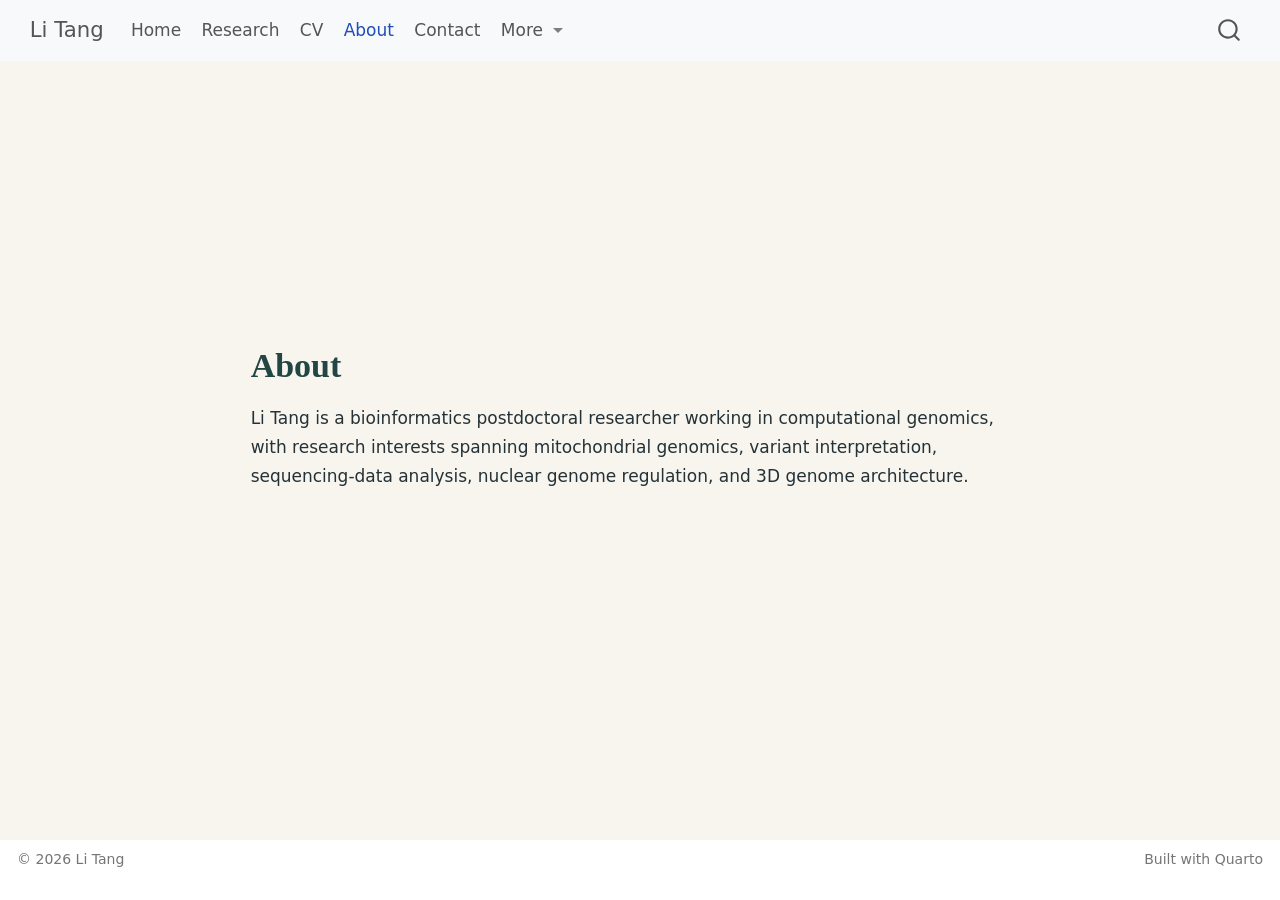
==== commit 4a75d228: "Render Quarto site [skip ci]" ====
--- a/docs/about.html
+++ b/docs/about.html
@@ -2,7 +2,7 @@
 <html xmlns="http://www.w3.org/1999/xhtml" lang="en" xml:lang="en"><head>
 
 <meta charset="utf-8">
-<meta name="generator" content="quarto-1.9.37">
+<meta name="generator" content="quarto-1.9.38">
 
 <meta name="viewport" content="width=device-width, initial-scale=1.0, user-scalable=yes">
 
@@ -39,10 +39,10 @@
 <script src="site_libs/quarto-html/tippy.umd.min.js"></script>
 <script src="site_libs/quarto-html/anchor.min.js"></script>
 <link href="site_libs/quarto-html/tippy.css" rel="stylesheet">
-<link href="site_libs/quarto-html/quarto-syntax-highlighting-7f8f88aac4f3542376d5c11b86a4c14d.css" rel="stylesheet" id="quarto-text-highlighting-styles">
+<link href="site_libs/quarto-html/quarto-syntax-highlighting-15634bcf2e68342d4ad2dfa704d543f6.css" rel="stylesheet" id="quarto-text-highlighting-styles">
 <script src="site_libs/bootstrap/bootstrap.min.js"></script>
 <link href="site_libs/bootstrap/bootstrap-icons.css" rel="stylesheet">
-<link href="site_libs/bootstrap/bootstrap-158031087360bce0ff56dc785ce39e06.min.css" rel="stylesheet" append-hash="true" id="quarto-bootstrap" data-mode="light">
+<link href="site_libs/bootstrap/bootstrap-c98d9d0b3b0a085d3ddf71e6e91476d8.min.css" rel="stylesheet" append-hash="true" id="quarto-bootstrap" data-mode="light">
 <script id="quarto-search-options" type="application/json">{
   "location": "navbar",
   "copy-button": false,
@@ -92,11 +92,41 @@
 </button>
           <div class="collapse navbar-collapse" id="navbarCollapse">
             <ul class="navbar-nav navbar-nav-scroll me-auto">
-  <li class="nav-item"><a class="nav-link" href="./index.html"><span class="menu-text">Home</span></a></li>
-  <li class="nav-item"><a class="nav-link" href="./publication.html"><span class="menu-text">Publication</span></a></li>
-  <li class="nav-item"><a class="nav-link" href="./contact.html"><span class="menu-text">Contact</span></a></li>
-</ul>
-            <ul class="navbar-nav navbar-nav-scroll ms-auto">
+  <li class="nav-item">
+    <a class="nav-link" href="./index.html"> 
+<span class="menu-text">Home</span></a>
+  </li>  
+  <li class="nav-item">
+    <a class="nav-link" href="./research.html"> 
+<span class="menu-text">Research</span></a>
+  </li>  
+  <li class="nav-item">
+    <a class="nav-link" href="./cv.html"> 
+<span class="menu-text">CV</span></a>
+  </li>  
+  <li class="nav-item">
+    <a class="nav-link active" href="./about.html" aria-current="page"> 
+<span class="menu-text">About</span></a>
+  </li>  
+  <li class="nav-item">
+    <a class="nav-link" href="./contact.html"> 
+<span class="menu-text">Contact</span></a>
+  </li>  
+  <li class="nav-item dropdown ">
+    <a class="nav-link dropdown-toggle" href="#" id="nav-menu-more" role="link" data-bs-toggle="dropdown" aria-expanded="false">
+ <span class="menu-text">More</span>
+    </a>
+    <ul class="dropdown-menu" aria-labelledby="nav-menu-more">    
+        <li>
+    <a class="dropdown-item" href="./tutorials.html">
+ <span class="dropdown-text">Tutorials</span></a>
+  </li>  
+        <li>
+    <a class="dropdown-item" href="./resources.html">
+ <span class="dropdown-text">Resources</span></a>
+  </li>  
+    </ul>
+  </li>
 </ul>
           </div> <!-- /navcollapse -->
             <div class="quarto-navbar-tools">
@@ -108,11 +138,35 @@
 <div id="quarto-content" class="quarto-container page-columns page-rows-contents page-layout-full page-navbar">
 <!-- sidebar -->
 <!-- margin-sidebar -->
-    <div id="quarto-margin-sidebar" class="sidebar margin-sidebar zindex-bottom">
-        
-    </div>
+    
 <!-- main -->
-<main class="content column-page-left" id="quarto-document-content"><header id="title-block-header" class="quarto-title-block default"><div class="quarto-title"><h1 class="title">About</h1></div></header><p>Li Tang is a bioinformatics postdoctoral researcher working in computational genomics, with research interests spanning mitochondrial genomics, variant interpretation, sequencing-data analysis, nuclear genome regulation, and 3D genome architecture.</p><!-- TODO: Add verified affiliation, biography details, headshot, and external profile links when available. --></main> <!-- /main -->
+<main class="content column-page" id="quarto-document-content">
+
+<header id="title-block-header" class="quarto-title-block default">
+<div class="quarto-title">
+<h1 class="title">About</h1>
+</div>
+
+
+
+<div class="quarto-title-meta column-page">
+
+    
+  
+    
+  </div>
+  
+
+
+</header>
+
+
+<p>Li Tang is a bioinformatics postdoctoral researcher working in computational genomics, with research interests spanning mitochondrial genomics, variant interpretation, sequencing-data analysis, nuclear genome regulation, and 3D genome architecture.</p>
+<!-- TODO: Add verified affiliation, biography details, headshot, and external profile links when available. -->
+
+
+
+</main> <!-- /main -->
 <script id="quarto-html-after-body" type="application/javascript">
   window.document.addEventListener("DOMContentLoaded", function (event) {
     const icon = "";
--- a/docs/site_libs/quarto-html/quarto-syntax-highlighting-15634bcf2e68342d4ad2dfa704d543f6.css
+++ b/docs/site_libs/quarto-html/quarto-syntax-highlighting-15634bcf2e68342d4ad2dfa704d543f6.css
@@ -0,0 +1,236 @@
+/* quarto syntax highlight colors */
+:root {
+  --quarto-hl-ot-color: #003B4F;
+  --quarto-hl-at-color: #657422;
+  --quarto-hl-ss-color: #20794D;
+  --quarto-hl-an-color: #5E5E5E;
+  --quarto-hl-fu-color: #4758AB;
+  --quarto-hl-st-color: #20794D;
+  --quarto-hl-cf-color: #003B4F;
+  --quarto-hl-op-color: #5E5E5E;
+  --quarto-hl-er-color: #AD0000;
+  --quarto-hl-bn-color: #AD0000;
+  --quarto-hl-al-color: #AD0000;
+  --quarto-hl-va-color: #111111;
+  --quarto-hl-bu-color: inherit;
+  --quarto-hl-ex-color: inherit;
+  --quarto-hl-pp-color: #AD0000;
+  --quarto-hl-in-color: #5E5E5E;
+  --quarto-hl-vs-color: #20794D;
+  --quarto-hl-wa-color: #5E5E5E;
+  --quarto-hl-do-color: #5E5E5E;
+  --quarto-hl-im-color: #00769E;
+  --quarto-hl-ch-color: #20794D;
+  --quarto-hl-dt-color: #AD0000;
+  --quarto-hl-fl-color: #AD0000;
+  --quarto-hl-co-color: #5E5E5E;
+  --quarto-hl-cv-color: #5E5E5E;
+  --quarto-hl-cn-color: #8f5902;
+  --quarto-hl-sc-color: #5E5E5E;
+  --quarto-hl-dv-color: #AD0000;
+  --quarto-hl-kw-color: #003B4F;
+}
+
+/* other quarto variables */
+:root {
+  --quarto-font-monospace: SFMono-Regular, Menlo, Monaco, Consolas, "Liberation Mono", "Courier New", monospace;
+}
+
+/* syntax highlight based on Pandoc's rules */
+pre > code.sourceCode > span {
+  color: #003B4F;
+}
+
+code.sourceCode > span {
+  color: #003B4F;
+}
+
+div.sourceCode,
+div.sourceCode pre.sourceCode {
+  color: #003B4F;
+}
+
+/* Normal */
+code span {
+  color: #003B4F;
+}
+
+/* Alert */
+code span.al {
+  color: #AD0000;
+  font-style: inherit;
+}
+
+/* Annotation */
+code span.an {
+  color: #5E5E5E;
+  font-style: inherit;
+}
+
+/* Attribute */
+code span.at {
+  color: #657422;
+  font-style: inherit;
+}
+
+/* BaseN */
+code span.bn {
+  color: #AD0000;
+  font-style: inherit;
+}
+
+/* BuiltIn */
+code span.bu {
+  font-style: inherit;
+}
+
+/* ControlFlow */
+code span.cf {
+  color: #003B4F;
+  font-weight: bold;
+  font-style: inherit;
+}
+
+/* Char */
+code span.ch {
+  color: #20794D;
+  font-style: inherit;
+}
+
+/* Constant */
+code span.cn {
+  color: #8f5902;
+  font-style: inherit;
+}
+
+/* Comment */
+code span.co {
+  color: #5E5E5E;
+  font-style: inherit;
+}
+
+/* CommentVar */
+code span.cv {
+  color: #5E5E5E;
+  font-style: italic;
+}
+
+/* Documentation */
+code span.do {
+  color: #5E5E5E;
+  font-style: italic;
+}
+
+/* DataType */
+code span.dt {
+  color: #AD0000;
+  font-style: inherit;
+}
+
+/* DecVal */
+code span.dv {
+  color: #AD0000;
+  font-style: inherit;
+}
+
+/* Error */
+code span.er {
+  color: #AD0000;
+  font-style: inherit;
+}
+
+/* Extension */
+code span.ex {
+  font-style: inherit;
+}
+
+/* Float */
+code span.fl {
+  color: #AD0000;
+  font-style: inherit;
+}
+
+/* Function */
+code span.fu {
+  color: #4758AB;
+  font-style: inherit;
+}
+
+/* Import */
+code span.im {
+  color: #00769E;
+  font-style: inherit;
+}
+
+/* Information */
+code span.in {
+  color: #5E5E5E;
+  font-style: inherit;
+}
+
+/* Keyword */
+code span.kw {
+  color: #003B4F;
+  font-weight: bold;
+  font-style: inherit;
+}
+
+/* Operator */
+code span.op {
+  color: #5E5E5E;
+  font-style: inherit;
+}
+
+/* Other */
+code span.ot {
+  color: #003B4F;
+  font-style: inherit;
+}
+
+/* Preprocessor */
+code span.pp {
+  color: #AD0000;
+  font-style: inherit;
+}
+
+/* SpecialChar */
+code span.sc {
+  color: #5E5E5E;
+  font-style: inherit;
+}
+
+/* SpecialString */
+code span.ss {
+  color: #20794D;
+  font-style: inherit;
+}
+
+/* String */
+code span.st {
+  color: #20794D;
+  font-style: inherit;
+}
+
+/* Variable */
+code span.va {
+  color: #111111;
+  font-style: inherit;
+}
+
+/* VerbatimString */
+code span.vs {
+  color: #20794D;
+  font-style: inherit;
+}
+
+/* Warning */
+code span.wa {
+  color: #5E5E5E;
+  font-style: italic;
+}
+
+.prevent-inlining {
+  content: "</";
+}
+
+/*# sourceMappingURL=f23921c56f73e400b49028c9186a1aa0.css.map */
--- a/docs/styles.css
+++ b/docs/styles.css
@@ -1,273 +1,123 @@
-:root {
-  --ink: #1f2933;
-  --muted: #52606d;
-  --navy: #123c69;
-  --blue: #1d6fb8;
-  --sky: #e8f5ff;
-  --cyan: #11a9c9;
-  --purple: #6d5dfc;
-  --orange: #f59f00;
-  --green: #2f9e44;
-  --surface: #ffffff;
-  --border: #d7e3ef;
+:root { --ink:#243238; --muted:#5f6e70; --forest:#315d5a; --forest-deep:#214643; --clay:#a86445; --cream:#f8f5ee; --mist:#edf3f0; --sand:#f4ede2; --surface:#fffdfa; --border:#d6dfd9; }
+body { color:var(--ink); background:var(--cream); font-family:system-ui,-apple-system,BlinkMacSystemFont,"Segoe UI",sans-serif; }
+main.content { max-width:1200px; margin:auto; padding:0 24px; line-height:1.7; }
+h1,h2,h3 { color:var(--forest-deep); font-family:Georgia,"Times New Roman",serif; }
+p,li { max-width:72ch; }
+.homepage { overflow:hidden; }
+.home-section { padding:clamp(3.8rem,8vw,7rem) 0; }
+.hero-section { padding-top:clamp(2rem,5vw,4.5rem); }
+.hero-grid,.beyond-grid { display:grid; grid-template-columns:minmax(260px,.86fr) minmax(0,1.14fr); gap:clamp(2rem,6vw,6rem); align-items:center; }
+.eyebrow,.theme-number { margin:0 0 .65rem; color:var(--clay); font-size:.76rem; font-weight:750; letter-spacing:.13em; text-transform:uppercase; }
+.hero-copy h1 { margin:0; font-size:clamp(3rem,6vw,5.3rem); letter-spacing:-.055em; line-height:1; }
+.position-placeholder { margin:.8rem 0; color:var(--muted); font-weight:650; }
+.research-identity { color:var(--forest); font-weight:700; }
+.hero-introduction { margin-top:1.4rem; font-size:1.06rem; }
+.button-row { display:flex; flex-wrap:wrap; gap:.7rem; margin-top:1.8rem; }
+.custom-button { display:inline-flex; align-items:center; justify-content:center; min-height:43px; padding:.55rem 1rem; border:1px solid var(--forest); border-radius:999px; background:var(--forest); color:white; font-size:.92rem; font-weight:700; text-decoration:none; transition:background-color .15s ease,transform .15s ease; }
+.custom-button:hover { background:var(--forest-deep); color:white; text-decoration:none; transform:translateY(-1px); }
+.secondary-button { background:transparent; color:var(--forest); }
+.secondary-button:hover { background:var(--mist); color:var(--forest-deep); }
+.text-link { color:var(--forest-deep); font-weight:750; text-underline-offset:4px; }
+.text-link:hover { color:var(--clay); }
+.visually-hidden { position:absolute; width:1px; height:1px; overflow:hidden; clip:rect(0,0,0,0); white-space:nowrap; }
+.image-placeholder { position:relative; display:grid; min-width:0; place-items:center; overflow:hidden; border:1px solid var(--border); border-radius:22px; background:var(--mist); color:#466461; isolation:isolate; }
+.image-placeholder span { z-index:2; max-width:25ch; padding:.75rem; color:#315d5a; font-size:.77rem; font-weight:750; letter-spacing:.04em; line-height:1.45; text-align:center; }
+.portrait-placeholder { aspect-ratio:4/5; background:#e4ece7; }
+.portrait-placeholder::before { position:absolute; width:48%; aspect-ratio:1; border:2px solid rgba(49,93,90,.22); border-radius:50%; content:""; transform:translateY(-28%); }
+.portrait-placeholder::after { position:absolute; bottom:-13%; width:75%; height:52%; border:2px solid rgba(49,93,90,.22); border-radius:50% 50% 0 0; content:""; }
+.intro-section { border-top:1px solid var(--border); }
+.narrow-copy { max-width:760px; }
+.section-heading { margin-bottom:2.3rem; }
+.section-heading h2,.beyond-copy h2,.connect-section h2 { margin:0; font-size:clamp(2rem,4vw,3.25rem); letter-spacing:-.04em; line-height:1.1; }
+.pull-quote { margin-top:1.6rem; color:var(--forest); font-family:Georgia,serif; font-size:1.25rem; font-style:italic; }
+.themes-section { background:var(--surface); margin:0 -24px; padding-right:24px; padding-left:24px; }
+.research-panel { display:grid; grid-template-columns:1fr 1fr; gap:clamp(1.5rem,5vw,5rem); align-items:center; padding:clamp(1.25rem,3vw,2.4rem); border:1px solid var(--border); border-radius:26px; background:#fbfcf9; }
+.research-panel + .research-panel { margin-top:1.7rem; }
+.mitochondrial-panel { background:#fdf8f1; }
+.research-visual-placeholder { aspect-ratio:5/4; }
+.research-copy h3 { margin:.15rem 0 .6rem; font-size:clamp(1.7rem,3vw,2.6rem); letter-spacing:-.04em; }
+.theme-subtitle { color:var(--clay); font-size:.92rem; font-weight:700; }
+.genome-orbit,.genome-node,.mito-body,.mito-fold,.mtdna-ring { position:absolute; display:block; border:2px solid rgba(49,93,90,.37); }
+.genome-orbit { width:75%; height:32%; border-radius:50%; transform:rotate(-23deg); }
+.orbit-two { transform:rotate(28deg) scale(.8); }
+.genome-node { width:16px; height:16px; border-radius:50%; background:#b87959; }
+.node-one { top:23%; left:22%; }
+.node-two { right:20%; bottom:26%; }
+.mitochondria-visual { background:#f4e9d9; }
+.mito-body { width:69%; height:45%; border-color:rgba(168,100,69,.46); border-radius:48% 52% 45% 55%; }
+.mito-fold { width:16%; height:27%; border-width:0 2px 2px 0; border-color:rgba(168,100,69,.5); border-radius:0 0 100% 0; }
+.fold-one { left:37%; transform:rotate(23deg); }
+.fold-two { right:33%; transform:rotate(-18deg); }
+.mtdna-ring { top:18%; right:16%; width:47px; height:47px; border-color:#315d5a; border-radius:50%; }
+.connection-section { background:var(--forest-deep); color:#f7f5ef; margin:0 -24px; padding-right:24px; padding-left:24px; }
+.connection-section h2 { color:white; }
+.centered-heading { text-align:center; }
+.connection-diagram { display:grid; grid-template-columns:1fr 1fr; gap:1rem 2.2rem; max-width:900px; margin:auto; text-align:center; }
+.connection-stream { display:grid; gap:.6rem; justify-items:center; }
+.connection-node,.method-layer { width:100%; max-width:340px; padding:.9rem 1rem; border:1px solid rgba(255,255,255,.35); border-radius:14px; background:rgba(255,255,255,.11); color:white; font-weight:700; line-height:1.3; }
+.small-node { font-size:.9rem; font-weight:600; }
+.warm-node { border-color:rgba(231,183,145,.62); }
+.diagram-arrow { color:#ddb18d; font-size:1.4rem; line-height:1; }
+.method-layer { grid-column:1/-1; justify-self:center; border-color:#ddb18d; background:rgba(221,177,141,.18); }
+.merge-arrow,.outcome-node { grid-column:1/-1; justify-self:center; }
+.outcome-node { max-width:410px; background:#fffaf4; color:var(--forest-deep); }
+.vision-note { margin:2rem auto 0; color:#dae6e0; font-size:.92rem; text-align:center; }
+.journey-section { background:var(--sand); margin:0 -24px; padding-right:24px; padding-left:24px; }
+.journey-timeline { display:grid; grid-template-columns:repeat(4,1fr); gap:1.25rem; padding:0; list-style:none; }
+.journey-timeline li { position:relative; padding:0 1rem 0 0; }
+.journey-timeline li:not(:last-child)::after { position:absolute; top:19px; right:-5px; left:39px; height:1px; background:#b8c7bf; content:""; }
+.journey-marker { position:relative; z-index:1; display:grid; width:39px; height:39px; place-items:center; border-radius:50%; background:var(--forest); color:white; font-weight:750; }
+.journey-timeline h3 { margin:1rem 0 .35rem; font-size:1.2rem; }
+.journey-timeline p { margin:0; color:var(--muted); font-size:.92rem; }
+.projects-section { background:var(--surface); margin:0 -24px; padding-right:24px; padding-left:24px; }
+.project-grid { display:grid; grid-template-columns:repeat(3,1fr); gap:1.25rem; }
+.project-card { display:flex; min-width:0; flex-direction:column; overflow:hidden; border:1px solid var(--border); border-radius:18px; background:white; box-shadow:0 8px 20px rgba(34,70,67,.06); }
+.project-image-placeholder { aspect-ratio:16/10; border:0; border-bottom:1px solid var(--border); border-radius:0; background:#edf1eb; }
+.project-card:nth-child(2) .project-image-placeholder { background:#f5ece2; }
+.project-card:nth-child(3) .project-image-placeholder { background:#e7efed; }
+.project-card-copy { display:flex; height:100%; flex-direction:column; padding:1.35rem; }
+.project-card h3 { margin:0 0 .65rem; font-size:1.3rem; }
+.project-card p { margin:0 0 .8rem; }
+.project-status { color:var(--muted); font-size:.86rem; font-style:italic; }
+.project-card .text-link { margin-top:auto; }
+.selected-work-list { border-top:1px solid var(--border); }
+.selected-work-list article { display:grid; grid-template-columns:1.7fr 1fr 1fr; gap:1rem; align-items:baseline; padding:1.1rem 0; border-bottom:1px solid var(--border); }
+.selected-work-list h3,.selected-work-list p { margin:0; }
+.selected-work-list h3 { font-size:1.05rem; }
+.selected-work-list p,.selected-work-list span { color:var(--muted); font-size:.9rem; }
+.selected-work-list span { color:var(--clay); font-weight:700; }
+.beyond-section { background:#f2f6f1; margin:0 -24px; padding-right:24px; padding-left:24px; }
+.personal-photo-placeholder { aspect-ratio:5/4; background:#dfe9e1; }
+.personal-photo-placeholder::before { position:absolute; width:60%; height:58%; border:1px solid rgba(49,93,90,.22); border-radius:50% 50% 45% 45%; content:""; transform:translateY(25%); }
+.closing-line { color:var(--forest); font-family:Georgia,serif; font-size:1.18rem; font-style:italic; }
+.connect-section { display:flex; gap:2rem; align-items:center; justify-content:space-between; }
+.connect-section .button-row { margin-top:0; }
+a:focus-visible,.custom-button:focus-visible,.nav-link:focus-visible,.dropdown-item:focus-visible { outline:3px solid #d7853d; outline-offset:3px; border-radius:4px; }
+@media (prefers-reduced-motion:reduce) { *,*::before,*::after { scroll-behavior:auto!important; transition:none!important; }
 }
-
-body {
-  color: var(--ink);
+@media (max-width:800px) { main.content { padding:0 18px; }
+.hero-grid,.beyond-grid,.research-panel { grid-template-columns:1fr; gap:1.6rem; }
+.portrait-placeholder { width:min(100%,380px); margin:auto; }
+.reverse-panel .research-copy { order:2; }
+.reverse-panel .research-visual-placeholder { order:1; }
+.journey-timeline { grid-template-columns:1fr 1fr; row-gap:2rem; }
+.journey-timeline li:nth-child(2)::after { display:none; }
+.project-grid { grid-template-columns:1fr; }
+.project-card { max-width:560px; }
+.selected-work-list article { grid-template-columns:1fr; gap:.35rem; }
+.connect-section { align-items:flex-start; flex-direction:column; }
+.themes-section,.connection-section,.journey-section,.projects-section,.beyond-section { margin-right:-18px; margin-left:-18px; padding-right:18px; padding-left:18px; }
 }
-
-main.content {
-  max-width: 1180px;
-  margin-left: auto;
-  margin-right: auto;
-  line-height: 1.65;
+@media (max-width:520px) { main.content { padding:0 14px; }
+.home-section { padding:3.4rem 0; }
+.hero-copy h1 { font-size:3.2rem; }
+.button-row { width:100%; }
+.custom-button { flex:1 1 120px; }
+.connection-diagram { grid-template-columns:1fr; }
+.method-layer,.merge-arrow,.outcome-node { grid-column:1; }
+.journey-timeline { grid-template-columns:1fr; gap:1.4rem; }
+.journey-timeline li { display:grid; grid-template-columns:48px 1fr; gap:.8rem; }
+.journey-timeline h3 { margin:.45rem 0 .35rem; }
+.journey-timeline li:not(:last-child)::after { top:39px; bottom:-1.4rem; left:19px; width:1px; height:auto; }
+.themes-section,.connection-section,.journey-section,.projects-section,.beyond-section { margin-right:-14px; margin-left:-14px; padding-right:14px; padding-left:14px; }
 }
-
-p,
-li {
-  max-width: 72ch;
-}
-
-.profile-hero {
-  display: grid;
-  grid-template-columns: minmax(0, 1.45fr) minmax(220px, 0.55fr);
-  grid-template-areas:
-    "copy photo"
-    "education education";
-  gap: 24px;
-  padding: clamp(28px, 5vw, 52px);
-  margin: 18px 0 34px;
-  background: linear-gradient(135deg, #e7f4ff 0%, #cfeaff 48%, #edf7ff 100%);
-  border: 1px solid #b9dcf5;
-  border-radius: 28px;
-  box-shadow: 0 16px 34px rgba(29, 111, 184, 0.16);
-}
-
-.profile-copy {
-  grid-area: copy;
-  align-self: center;
-}
-
-.profile-copy h1 {
-  margin: 0 0 10px;
-  color: #0b2742;
-  font-size: clamp(2.8rem, 7vw, 5rem);
-  font-weight: 800;
-  line-height: 1;
-}
-
-.profile-copy h2 {
-  margin: 0 0 18px;
-  color: var(--navy);
-  font-size: clamp(1.15rem, 2.3vw, 1.55rem);
-  font-weight: 650;
-}
-
-.profile-copy p {
-  color: #243b53;
-  font-size: 1.08rem;
-}
-
-.profile-photo-card {
-  grid-area: photo;
-  display: flex;
-  justify-content: center;
-  align-items: center;
-}
-
-.photo-placeholder {
-  display: grid;
-  place-items: center;
-  width: min(100%, 260px);
-  aspect-ratio: 1 / 1.15;
-  border-radius: 24px;
-  background: linear-gradient(160deg, #ffffff 0%, #d8efff 100%);
-  border: 2px dashed #66aee8;
-  color: #3178b6;
-  font-weight: 750;
-  letter-spacing: 0.08em;
-  text-transform: uppercase;
-}
-
-.education-card {
-  grid-area: education;
-  padding: clamp(20px, 3vw, 30px);
-  background: rgba(255, 255, 255, 0.82);
-  border: 1px solid rgba(255, 255, 255, 0.9);
-  border-radius: 22px;
-  box-shadow: inset 0 0 0 1px rgba(29, 111, 184, 0.08);
-}
-
-.education-card h3 {
-  margin: 0 0 12px;
-  padding-bottom: 6px;
-  border-bottom: 2px solid #0b2742;
-  color: #2d3748;
-  font-size: clamp(1.55rem, 4vw, 2.45rem);
-  font-weight: 850;
-  letter-spacing: -0.04em;
-}
-
-.education-card p {
-  margin-bottom: 14px;
-  color: #2f3a47;
-  font-size: clamp(1.05rem, 2.4vw, 1.55rem);
-  line-height: 1.2;
-}
-
-.profile-links,
-.button-row {
-  display: flex;
-  flex-wrap: wrap;
-  gap: 12px;
-  margin-top: 24px;
-}
-
-.custom-button {
-  display: inline-flex;
-  align-items: center;
-  justify-content: center;
-  min-height: 44px;
-  padding: 10px 20px;
-  border-radius: 999px;
-  background: var(--navy);
-  border: 1px solid var(--navy);
-  color: #ffffff;
-  text-decoration: none;
-  font-weight: 700;
-  transition: background-color 150ms ease, border-color 150ms ease, transform 150ms ease;
-}
-
-.custom-button:hover {
-  background: #08243d;
-  border-color: #08243d;
-  color: #ffffff;
-  text-decoration: none;
-  transform: translateY(-1px);
-}
-
-.secondary-button {
-  background: #ffffff;
-  color: var(--navy);
-}
-
-.secondary-button:hover {
-  background: #f2f8ff;
-  color: #08243d;
-}
-
-a:focus-visible,
-.custom-button:focus-visible,
-.nav-link:focus-visible,
-.dropdown-item:focus-visible {
-  outline: 3px solid #f0b429;
-  outline-offset: 3px;
-  border-radius: 6px;
-}
-
-.theme-grid {
-  display: grid;
-  grid-template-columns: repeat(2, minmax(0, 1fr));
-  gap: 26px;
-  margin: 28px 0 42px;
-}
-
-.theme-card {
-  display: flex;
-  flex-direction: column;
-  min-height: 400px;
-  padding: clamp(24px, 4vw, 34px);
-  border: 0;
-  border-radius: 26px;
-  color: #ffffff;
-  box-shadow: 0 18px 34px rgba(15, 45, 70, 0.18);
-}
-
-.theme-nuclear {
-  background: linear-gradient(135deg, #143d73 0%, #1b74b7 52%, #13a8c8 100%);
-}
-
-.theme-mito {
-  background: linear-gradient(135deg, #4c2a85 0%, #8a4fd3 48%, #f08c00 100%);
-}
-
-.theme-card h3 {
-  margin-top: 0;
-  color: #ffffff;
-  font-size: clamp(1.35rem, 2.6vw, 1.9rem);
-  line-height: 1.2;
-}
-
-.theme-card p {
-  color: rgba(255, 255, 255, 0.94);
-}
-
-.keyword-list {
-  margin-top: auto;
-  padding-top: 14px;
-}
-
-.keyword-list ul {
-  display: flex;
-  flex-wrap: wrap;
-  gap: 9px;
-  padding-left: 0;
-  list-style: none;
-}
-
-.keyword-list li {
-  max-width: none;
-  padding: 6px 11px;
-  border-radius: 999px;
-  background: rgba(255, 255, 255, 0.2);
-  border: 1px solid rgba(255, 255, 255, 0.38);
-  color: #ffffff;
-  font-size: 0.94rem;
-  font-weight: 650;
-}
-
-img {
-  border-radius: 12px;
-}
-
-@media (max-width: 820px) {
-  main.content {
-    padding-left: 16px;
-    padding-right: 16px;
-  }
-
-  .profile-hero {
-    grid-template-columns: 1fr;
-    grid-template-areas:
-      "photo"
-      "copy"
-      "education";
-  }
-
-  .profile-copy,
-  .profile-photo-card {
-    text-align: center;
-  }
-
-  .profile-links {
-    justify-content: center;
-  }
-
-  .theme-grid {
-    grid-template-columns: 1fr;
-  }
-
-  .theme-card {
-    min-height: 0;
-  }
-}
-
-@media (max-width: 560px) {
-  .custom-button {
-    width: 100%;
-  }
-
-  .profile-links {
-    align-items: stretch;
-  }
-}
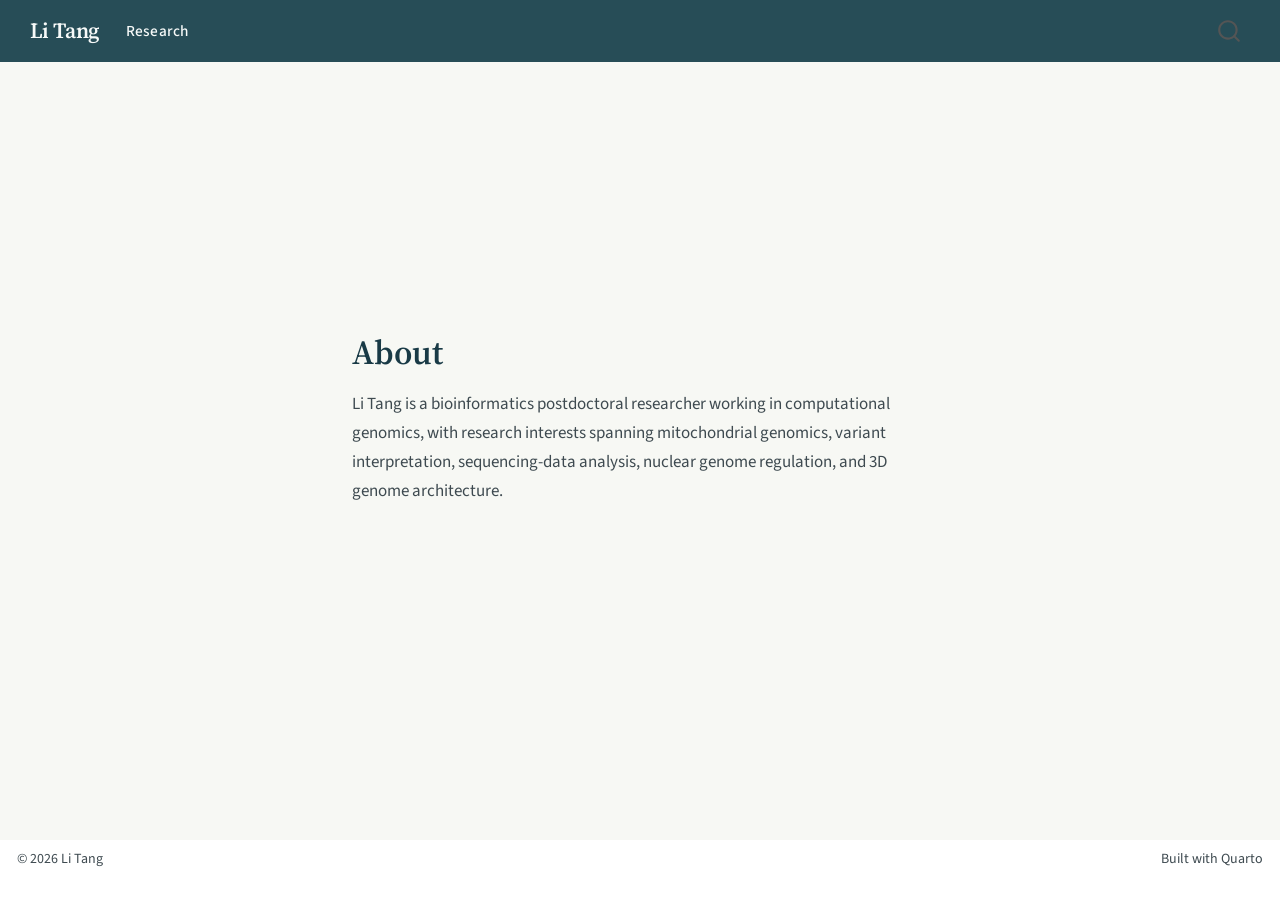
==== commit 33639472: "Simplify research-focused navigation" ====
--- a/docs/about.html
+++ b/docs/about.html
@@ -93,40 +93,9 @@
           <div class="collapse navbar-collapse" id="navbarCollapse">
             <ul class="navbar-nav navbar-nav-scroll me-auto">
   <li class="nav-item">
-    <a class="nav-link" href="./index.html"> 
-<span class="menu-text">Home</span></a>
-  </li>  
-  <li class="nav-item">
     <a class="nav-link" href="./research.html"> 
 <span class="menu-text">Research</span></a>
   </li>  
-  <li class="nav-item">
-    <a class="nav-link" href="./cv.html"> 
-<span class="menu-text">CV</span></a>
-  </li>  
-  <li class="nav-item">
-    <a class="nav-link active" href="./about.html" aria-current="page"> 
-<span class="menu-text">About</span></a>
-  </li>  
-  <li class="nav-item">
-    <a class="nav-link" href="./contact.html"> 
-<span class="menu-text">Contact</span></a>
-  </li>  
-  <li class="nav-item dropdown ">
-    <a class="nav-link dropdown-toggle" href="#" id="nav-menu-more" role="link" data-bs-toggle="dropdown" aria-expanded="false">
- <span class="menu-text">More</span>
-    </a>
-    <ul class="dropdown-menu" aria-labelledby="nav-menu-more">    
-        <li>
-    <a class="dropdown-item" href="./tutorials.html">
- <span class="dropdown-text">Tutorials</span></a>
-  </li>  
-        <li>
-    <a class="dropdown-item" href="./resources.html">
- <span class="dropdown-text">Resources</span></a>
-  </li>  
-    </ul>
-  </li>
 </ul>
           </div> <!-- /navcollapse -->
             <div class="quarto-navbar-tools">
--- a/docs/styles.css
+++ b/docs/styles.css
@@ -1,80 +1,99 @@
-:root { --ink:#243238; --muted:#5f6e70; --forest:#315d5a; --forest-deep:#214643; --clay:#a86445; --cream:#f8f5ee; --mist:#edf3f0; --sand:#f4ede2; --surface:#fffdfa; --border:#d6dfd9; }
-body { color:var(--ink); background:var(--cream); font-family:system-ui,-apple-system,BlinkMacSystemFont,"Segoe UI",sans-serif; }
+@import url("https://fonts.googleapis.com/css2?family=Source+Sans+3:wght@400;500;600;700&family=Source+Serif+4:opsz,wght@8..60,500;8..60,600&display=swap");
+
+:root {
+  --text: #3E4A50;
+  --heading: #193A46;
+  --muted: #6D797D;
+  --nuclear: #4F7FA3;
+  --mitochondrial: #5F8F78;
+  --mitochondrial-orange: #D9825B;
+  --ai: #7668A6;
+  --background: #F7F8F4;
+  --surface: #FFFFFF;
+  --surface-soft: #F1F5F1;
+  --border: #DDE4E1;
+  --navbar: #274D57;
+  --navbar-active: #BFE0D4;
+}
+body { color:var(--text); background:var(--background); font-family:"Source Sans 3",Arial,sans-serif; }
 main.content { max-width:1200px; margin:auto; padding:0 24px; line-height:1.7; }
-h1,h2,h3 { color:var(--forest-deep); font-family:Georgia,"Times New Roman",serif; }
-p,li { max-width:72ch; }
+h1,h2,h3 { color:var(--heading); font-family:"Source Serif 4",Georgia,serif; font-weight:600; }
+p,li { max-width:72ch; color:var(--text); }
 .homepage { overflow:hidden; }
 .home-section { padding:clamp(3.8rem,8vw,7rem) 0; }
-.hero-section { padding-top:clamp(2rem,5vw,4.5rem); }
-.hero-grid,.beyond-grid { display:grid; grid-template-columns:minmax(260px,.86fr) minmax(0,1.14fr); gap:clamp(2rem,6vw,6rem); align-items:center; }
-.eyebrow,.theme-number { margin:0 0 .65rem; color:var(--clay); font-size:.76rem; font-weight:750; letter-spacing:.13em; text-transform:uppercase; }
-.hero-copy h1 { margin:0; font-size:clamp(3rem,6vw,5.3rem); letter-spacing:-.055em; line-height:1; }
-.position-placeholder { margin:.8rem 0; color:var(--muted); font-weight:650; }
-.research-identity { color:var(--forest); font-weight:700; }
+.hero-section { padding-top:clamp(1rem,2vw,2rem); }
+.hero-grid,.beyond-grid { display:grid; grid-template-columns:minmax(200px,.5fr) minmax(0,1.5fr); gap:clamp(1.25rem,3vw,2.5rem); align-items:center; }
+.eyebrow,.theme-number { margin:0 0 .65rem; color:var(--mitochondrial); font-family:"Source Sans 3",Arial,sans-serif; font-size:.78rem; font-weight:700; letter-spacing:.08em; text-transform:uppercase; }
+.hero-copy h1 { margin:0; font-size:clamp(2.25rem,3.5vw,3.1rem); letter-spacing:-.055em; line-height:1; }
+.position-placeholder { margin:.8rem 0; color:var(--text); font-weight:600; }
+.research-identity { color:#365E68; font-weight:600; }
 .hero-introduction { margin-top:1.4rem; font-size:1.06rem; }
+.profile-links { display:flex; flex-wrap:wrap; gap:.45rem; margin:.9rem 0 0; color:var(--muted); font-size:.92rem; font-weight:600; }
+.profile-links a { color:var(--heading); text-decoration-thickness:1px; text-underline-offset:3px; }
+.profile-links a:hover { color:var(--mitochondrial-orange); }
 .button-row { display:flex; flex-wrap:wrap; gap:.7rem; margin-top:1.8rem; }
-.custom-button { display:inline-flex; align-items:center; justify-content:center; min-height:43px; padding:.55rem 1rem; border:1px solid var(--forest); border-radius:999px; background:var(--forest); color:white; font-size:.92rem; font-weight:700; text-decoration:none; transition:background-color .15s ease,transform .15s ease; }
-.custom-button:hover { background:var(--forest-deep); color:white; text-decoration:none; transform:translateY(-1px); }
-.secondary-button { background:transparent; color:var(--forest); }
-.secondary-button:hover { background:var(--mist); color:var(--forest-deep); }
-.text-link { color:var(--forest-deep); font-weight:750; text-underline-offset:4px; }
-.text-link:hover { color:var(--clay); }
+.custom-button { display:inline-flex; align-items:center; justify-content:center; min-height:43px; padding:.55rem 1rem; border:1px solid var(--nuclear); border-radius:8px; background:var(--nuclear); color:#FFFFFF; font-family:"Source Sans 3",Arial,sans-serif; font-size:.92rem; font-weight:600; text-decoration:none; transition:background-color .15s ease,transform .15s ease; }
+.custom-button:hover { background:#3F6F91; border-color:#3F6F91; color:#FFFFFF; text-decoration:none; transform:translateY(-1px); }
+.secondary-button { background:transparent; color:var(--heading); border-color:#AFC2C6; }
+.secondary-button:hover { background:#EDF3F1; color:var(--heading); border-color:#8FA9AE; }
+.text-link { color:var(--heading); font-weight:750; text-underline-offset:4px; }
+.text-link:hover { color:var(--mitochondrial-orange); }
 .visually-hidden { position:absolute; width:1px; height:1px; overflow:hidden; clip:rect(0,0,0,0); white-space:nowrap; }
-.image-placeholder { position:relative; display:grid; min-width:0; place-items:center; overflow:hidden; border:1px solid var(--border); border-radius:22px; background:var(--mist); color:#466461; isolation:isolate; }
-.image-placeholder span { z-index:2; max-width:25ch; padding:.75rem; color:#315d5a; font-size:.77rem; font-weight:750; letter-spacing:.04em; line-height:1.45; text-align:center; }
-.portrait-placeholder { aspect-ratio:4/5; background:#e4ece7; }
-.portrait-placeholder::before { position:absolute; width:48%; aspect-ratio:1; border:2px solid rgba(49,93,90,.22); border-radius:50%; content:""; transform:translateY(-28%); }
-.portrait-placeholder::after { position:absolute; bottom:-13%; width:75%; height:52%; border:2px solid rgba(49,93,90,.22); border-radius:50% 50% 0 0; content:""; }
+.image-placeholder { position:relative; display:grid; min-width:0; place-items:center; overflow:hidden; border:1px solid var(--border); border-radius:12px; background:var(--surface-soft); color:var(--text); isolation:isolate; }
+.image-placeholder span { z-index:2; max-width:25ch; padding:.75rem; color:var(--heading); font-family:"Source Sans 3",Arial,sans-serif; font-size:.72rem; font-weight:600; letter-spacing:.025em; line-height:1.45; text-align:center; }
+.portrait-placeholder { width:min(100%,220px); aspect-ratio:4/5; background:#E5F0F2; }
+.portrait-placeholder::before { position:absolute; width:48%; aspect-ratio:1; border:2px solid rgba(79,127,163,.30); border-radius:50%; content:""; transform:translateY(-28%); }
+.portrait-placeholder::after { position:absolute; bottom:-13%; width:75%; height:52%; border:2px solid rgba(79,127,163,.30); border-radius:50% 50% 0 0; content:""; }
 .intro-section { border-top:1px solid var(--border); }
 .narrow-copy { max-width:760px; }
 .section-heading { margin-bottom:2.3rem; }
 .section-heading h2,.beyond-copy h2,.connect-section h2 { margin:0; font-size:clamp(2rem,4vw,3.25rem); letter-spacing:-.04em; line-height:1.1; }
-.pull-quote { margin-top:1.6rem; color:var(--forest); font-family:Georgia,serif; font-size:1.25rem; font-style:italic; }
-.themes-section { background:var(--surface); margin:0 -24px; padding-right:24px; padding-left:24px; }
-.research-panel { display:grid; grid-template-columns:1fr 1fr; gap:clamp(1.5rem,5vw,5rem); align-items:center; padding:clamp(1.25rem,3vw,2.4rem); border:1px solid var(--border); border-radius:26px; background:#fbfcf9; }
+.pull-quote { margin-top:1.6rem; color:#315A63; font-family:"Source Serif 4",Georgia,serif; font-size:1.2rem; font-style:italic; }
+.themes-section { background:var(--surface); margin:0 -24px; padding-right:24px; padding-left:24px; border-top:1px solid var(--border); border-bottom:1px solid var(--border); }
+.research-panel { display:grid; grid-template-columns:1fr 1fr; gap:clamp(1.5rem,5vw,5rem); align-items:center; padding:clamp(1.25rem,3vw,2.4rem); border:1px solid var(--border); border-radius:12px; background:var(--surface); }
 .research-panel + .research-panel { margin-top:1.7rem; }
-.mitochondrial-panel { background:#fdf8f1; }
+.mitochondrial-panel { background:var(--surface-soft); }
 .research-visual-placeholder { aspect-ratio:5/4; }
 .research-copy h3 { margin:.15rem 0 .6rem; font-size:clamp(1.7rem,3vw,2.6rem); letter-spacing:-.04em; }
-.theme-subtitle { color:var(--clay); font-size:.92rem; font-weight:700; }
-.genome-orbit,.genome-node,.mito-body,.mito-fold,.mtdna-ring { position:absolute; display:block; border:2px solid rgba(49,93,90,.37); }
+.theme-subtitle { color:var(--mitochondrial-orange); font-size:.92rem; font-weight:700; }
+.genome-orbit,.genome-node,.mito-body,.mito-fold,.mtdna-ring { position:absolute; display:block; border:2px solid rgba(79,127,163,.42); }
 .genome-orbit { width:75%; height:32%; border-radius:50%; transform:rotate(-23deg); }
 .orbit-two { transform:rotate(28deg) scale(.8); }
-.genome-node { width:16px; height:16px; border-radius:50%; background:#b87959; }
+.genome-node { width:16px; height:16px; border-radius:50%; background:var(--ai); }
 .node-one { top:23%; left:22%; }
 .node-two { right:20%; bottom:26%; }
-.mitochondria-visual { background:#f4e9d9; }
-.mito-body { width:69%; height:45%; border-color:rgba(168,100,69,.46); border-radius:48% 52% 45% 55%; }
-.mito-fold { width:16%; height:27%; border-width:0 2px 2px 0; border-color:rgba(168,100,69,.5); border-radius:0 0 100% 0; }
+.mitochondria-visual { background:#EEF5F1; }
+.mito-body { width:69%; height:45%; border-color:rgba(95,143,120,.55); border-radius:48% 52% 45% 55%; }
+.mito-fold { width:16%; height:27%; border-width:0 2px 2px 0; border-color:rgba(95,143,120,.60); border-radius:0 0 100% 0; }
 .fold-one { left:37%; transform:rotate(23deg); }
 .fold-two { right:33%; transform:rotate(-18deg); }
-.mtdna-ring { top:18%; right:16%; width:47px; height:47px; border-color:#315d5a; border-radius:50%; }
-.connection-section { background:var(--forest-deep); color:#f7f5ef; margin:0 -24px; padding-right:24px; padding-left:24px; }
+.mtdna-ring { top:18%; right:16%; width:47px; height:47px; border-color:var(--ai); border-radius:50%; }
+.connection-section { background:var(--heading); color:#F7FAF9; margin:0 -24px; padding-right:24px; padding-left:24px; }
 .connection-section h2 { color:white; }
 .centered-heading { text-align:center; }
 .connection-diagram { display:grid; grid-template-columns:1fr 1fr; gap:1rem 2.2rem; max-width:900px; margin:auto; text-align:center; }
 .connection-stream { display:grid; gap:.6rem; justify-items:center; }
 .connection-node,.method-layer { width:100%; max-width:340px; padding:.9rem 1rem; border:1px solid rgba(255,255,255,.35); border-radius:14px; background:rgba(255,255,255,.11); color:white; font-weight:700; line-height:1.3; }
 .small-node { font-size:.9rem; font-weight:600; }
-.warm-node { border-color:rgba(231,183,145,.62); }
-.diagram-arrow { color:#ddb18d; font-size:1.4rem; line-height:1; }
-.method-layer { grid-column:1/-1; justify-self:center; border-color:#ddb18d; background:rgba(221,177,141,.18); }
+.warm-node { border-color:rgba(217,130,91,.72); }
+.diagram-arrow { color:var(--mitochondrial-orange); font-size:1.4rem; line-height:1; }
+.method-layer { grid-column:1/-1; justify-self:center; border-color:var(--mitochondrial-orange); background:rgba(217,130,91,.16); }
 .merge-arrow,.outcome-node { grid-column:1/-1; justify-self:center; }
-.outcome-node { max-width:410px; background:#fffaf4; color:var(--forest-deep); }
-.vision-note { margin:2rem auto 0; color:#dae6e0; font-size:.92rem; text-align:center; }
-.journey-section { background:var(--sand); margin:0 -24px; padding-right:24px; padding-left:24px; }
+.outcome-node { max-width:410px; background:#FFFFFF; color:var(--heading); }
+.vision-note { margin:2rem auto 0; color:#E2EFEB; font-size:.92rem; text-align:center; }
+.journey-section { background:var(--surface-soft); margin:0 -24px; padding-right:24px; padding-left:24px; }
 .journey-timeline { display:grid; grid-template-columns:repeat(4,1fr); gap:1.25rem; padding:0; list-style:none; }
 .journey-timeline li { position:relative; padding:0 1rem 0 0; }
-.journey-timeline li:not(:last-child)::after { position:absolute; top:19px; right:-5px; left:39px; height:1px; background:#b8c7bf; content:""; }
-.journey-marker { position:relative; z-index:1; display:grid; width:39px; height:39px; place-items:center; border-radius:50%; background:var(--forest); color:white; font-weight:750; }
+.journey-timeline li:not(:last-child)::after { position:absolute; top:19px; right:-5px; left:39px; height:1px; background:#AFC2C6; content:""; }
+.journey-marker { position:relative; z-index:1; display:grid; width:39px; height:39px; place-items:center; border-radius:50%; background:var(--nuclear); color:white; font-weight:750; }
 .journey-timeline h3 { margin:1rem 0 .35rem; font-size:1.2rem; }
 .journey-timeline p { margin:0; color:var(--muted); font-size:.92rem; }
 .projects-section { background:var(--surface); margin:0 -24px; padding-right:24px; padding-left:24px; }
 .project-grid { display:grid; grid-template-columns:repeat(3,1fr); gap:1.25rem; }
-.project-card { display:flex; min-width:0; flex-direction:column; overflow:hidden; border:1px solid var(--border); border-radius:18px; background:white; box-shadow:0 8px 20px rgba(34,70,67,.06); }
-.project-image-placeholder { aspect-ratio:16/10; border:0; border-bottom:1px solid var(--border); border-radius:0; background:#edf1eb; }
-.project-card:nth-child(2) .project-image-placeholder { background:#f5ece2; }
-.project-card:nth-child(3) .project-image-placeholder { background:#e7efed; }
+.project-card { display:flex; min-width:0; flex-direction:column; overflow:hidden; border:1px solid var(--border); border-radius:12px; background:var(--surface); box-shadow:none; }
+.project-image-placeholder { aspect-ratio:16/10; border:0; border-bottom:1px solid var(--border); border-radius:0; background:#E5F0F2; }
+.project-card:nth-child(2) .project-image-placeholder { background:#F8EEE7; }
+.project-card:nth-child(3) .project-image-placeholder { background:#ECE9F5; }
 .project-card-copy { display:flex; height:100%; flex-direction:column; padding:1.35rem; }
 .project-card h3 { margin:0 0 .65rem; font-size:1.3rem; }
 .project-card p { margin:0 0 .8rem; }
@@ -85,19 +104,19 @@
 .selected-work-list h3,.selected-work-list p { margin:0; }
 .selected-work-list h3 { font-size:1.05rem; }
 .selected-work-list p,.selected-work-list span { color:var(--muted); font-size:.9rem; }
-.selected-work-list span { color:var(--clay); font-weight:700; }
-.beyond-section { background:#f2f6f1; margin:0 -24px; padding-right:24px; padding-left:24px; }
-.personal-photo-placeholder { aspect-ratio:5/4; background:#dfe9e1; }
-.personal-photo-placeholder::before { position:absolute; width:60%; height:58%; border:1px solid rgba(49,93,90,.22); border-radius:50% 50% 45% 45%; content:""; transform:translateY(25%); }
-.closing-line { color:var(--forest); font-family:Georgia,serif; font-size:1.18rem; font-style:italic; }
+.selected-work-list span { color:var(--mitochondrial-orange); font-weight:700; }
+.beyond-section { background:var(--surface-soft); margin:0 -24px; padding-right:24px; padding-left:24px; }
+.personal-photo-placeholder { aspect-ratio:5/4; background:#EAF1EB; }
+.personal-photo-placeholder::before { position:absolute; width:60%; height:58%; border:1px solid rgba(95,143,120,.30); border-radius:50% 50% 45% 45%; content:""; transform:translateY(25%); }
+.closing-line { color:var(--nuclear); font-family:"Source Serif 4",Georgia,serif; font-size:1.18rem; font-style:italic; }
 .connect-section { display:flex; gap:2rem; align-items:center; justify-content:space-between; }
 .connect-section .button-row { margin-top:0; }
-a:focus-visible,.custom-button:focus-visible,.nav-link:focus-visible,.dropdown-item:focus-visible { outline:3px solid #d7853d; outline-offset:3px; border-radius:4px; }
+a:focus-visible,.custom-button:focus-visible,.nav-link:focus-visible,.dropdown-item:focus-visible { outline:3px solid var(--mitochondrial-orange); outline-offset:3px; border-radius:4px; }
 @media (prefers-reduced-motion:reduce) { *,*::before,*::after { scroll-behavior:auto!important; transition:none!important; }
 }
 @media (max-width:800px) { main.content { padding:0 18px; }
 .hero-grid,.beyond-grid,.research-panel { grid-template-columns:1fr; gap:1.6rem; }
-.portrait-placeholder { width:min(100%,380px); margin:auto; }
+.portrait-placeholder { width:min(100%,240px); margin:auto; }
 .reverse-panel .research-copy { order:2; }
 .reverse-panel .research-visual-placeholder { order:1; }
 .journey-timeline { grid-template-columns:1fr 1fr; row-gap:2rem; }
@@ -110,7 +129,7 @@
 }
 @media (max-width:520px) { main.content { padding:0 14px; }
 .home-section { padding:3.4rem 0; }
-.hero-copy h1 { font-size:3.2rem; }
+.hero-copy h1 { font-size:2.4rem; }
 .button-row { width:100%; }
 .custom-button { flex:1 1 120px; }
 .connection-diagram { grid-template-columns:1fr; }
@@ -121,3 +140,37 @@
 .journey-timeline li:not(:last-child)::after { top:39px; bottom:-1.4rem; left:19px; width:1px; height:auto; }
 .themes-section,.connection-section,.journey-section,.projects-section,.beyond-section { margin-right:-14px; margin-left:-14px; padding-right:14px; padding-left:14px; }
 }
+
+/* Compact three-part research layout. */
+.hero-section { padding-bottom:clamp(2rem,4vw,3rem); }
+.compact-intro { margin-top:clamp(1rem,2vw,1.5rem); padding-top:clamp(1rem,2vw,1.5rem); }
+.compact-intro .narrow-copy { max-width:none; }
+.compact-intro h2 { margin-top:0; }
+.compact-intro .narrow-copy > p:not(.eyebrow) { max-width:none; margin-top:1rem; }
+.themes-section { margin-right:-48px; margin-left:-48px; padding:clamp(2rem,4vw,3rem) 48px; }
+.themes-section .section-heading { margin-bottom:1.5rem; }
+.research-directions { display:grid; grid-template-columns:minmax(0,1fr) minmax(180px,0.62fr) minmax(0,1fr); gap:clamp(1.25rem,3vw,2.75rem); align-items:center; }
+.research-directions .research-panel { display:flex; flex-direction:column; gap:1rem; padding:0; border:0; border-radius:0; background:transparent; }
+.research-directions .research-panel + .research-panel { margin-top:0; }
+.research-directions .research-visual-placeholder { aspect-ratio:2/1; border:0; border-radius:16px; }
+.mitochondrial-panel .research-visual-placeholder { order:-1; }
+.research-directions .research-copy h3 { font-size:clamp(1.45rem,2vw,2rem); }
+.research-directions .research-copy p { margin-bottom:.65rem; font-size:.92rem; line-height:1.55; }
+.research-connection { display:flex; flex-direction:column; gap:.75rem; align-items:center; justify-content:center; padding:1rem; color:var(--heading); font-size:.88rem; font-weight:650; line-height:1.35; text-align:center; }
+.research-connection span { max-width:15ch; }
+.research-connection strong { color:var(--mitochondrial-orange); }
+.connection-arrow { color:var(--mitochondrial-orange); font-size:1.4rem; font-weight:700; }
+@media (max-width:800px) { .compact-intro .narrow-copy { display:block; } .compact-intro .narrow-copy > p:not(.eyebrow):not(.pull-quote) { margin-top:1rem; } .themes-section { margin-right:-18px; margin-left:-18px; padding-right:18px; padding-left:18px; } .research-directions { grid-template-columns:1fr; } .research-connection { flex-direction:row; flex-wrap:wrap; } .research-connection span { max-width:none; } }
+@media (max-width:520px) { .themes-section { margin-right:-14px; margin-left:-14px; padding-right:14px; padding-left:14px; } }
+
+/* Quiet, laboratory-inspired site chrome. */
+.navbar {
+  border-bottom:none;
+  background:var(--navbar)!important;
+  font-family:"Source Sans 3",Arial,sans-serif;
+}
+.navbar .navbar-title { color:#F7FAF9!important; font-family:"Source Serif 4",Georgia,serif; font-size:1.28rem; font-weight:600; letter-spacing:-.02em; }
+.navbar .nav-link,.navbar .dropdown-toggle { color:#F7FAF9!important; font-size:.9rem; font-weight:500; letter-spacing:.01em; }
+.navbar .nav-link.active,.navbar .nav-link:hover,.navbar .dropdown-toggle:hover { color:var(--navbar-active)!important; }
+.page-footer { border-top:1px solid var(--border); background:#fff; color:var(--muted); font-size:.86rem; }
+a:focus-visible,.custom-button:focus-visible,.nav-link:focus-visible,.dropdown-item:focus-visible { outline-color:var(--ai); }
